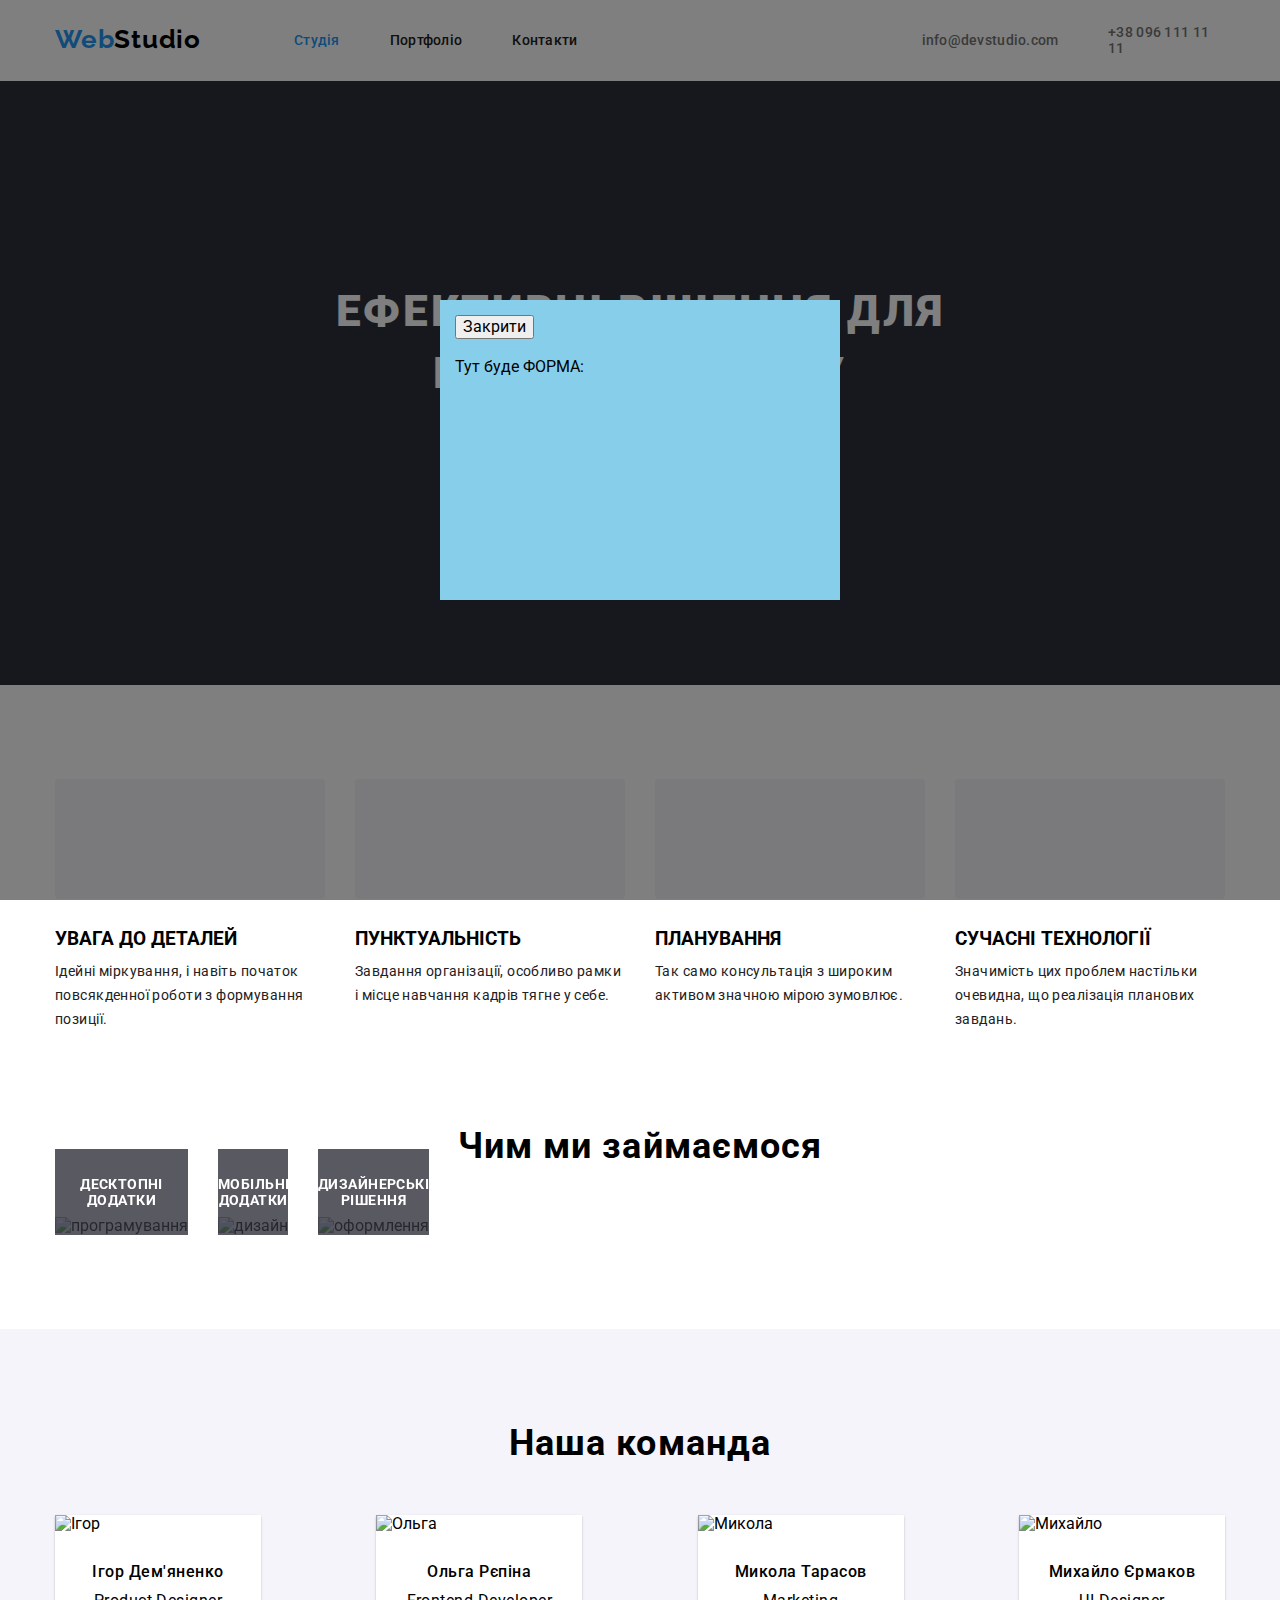
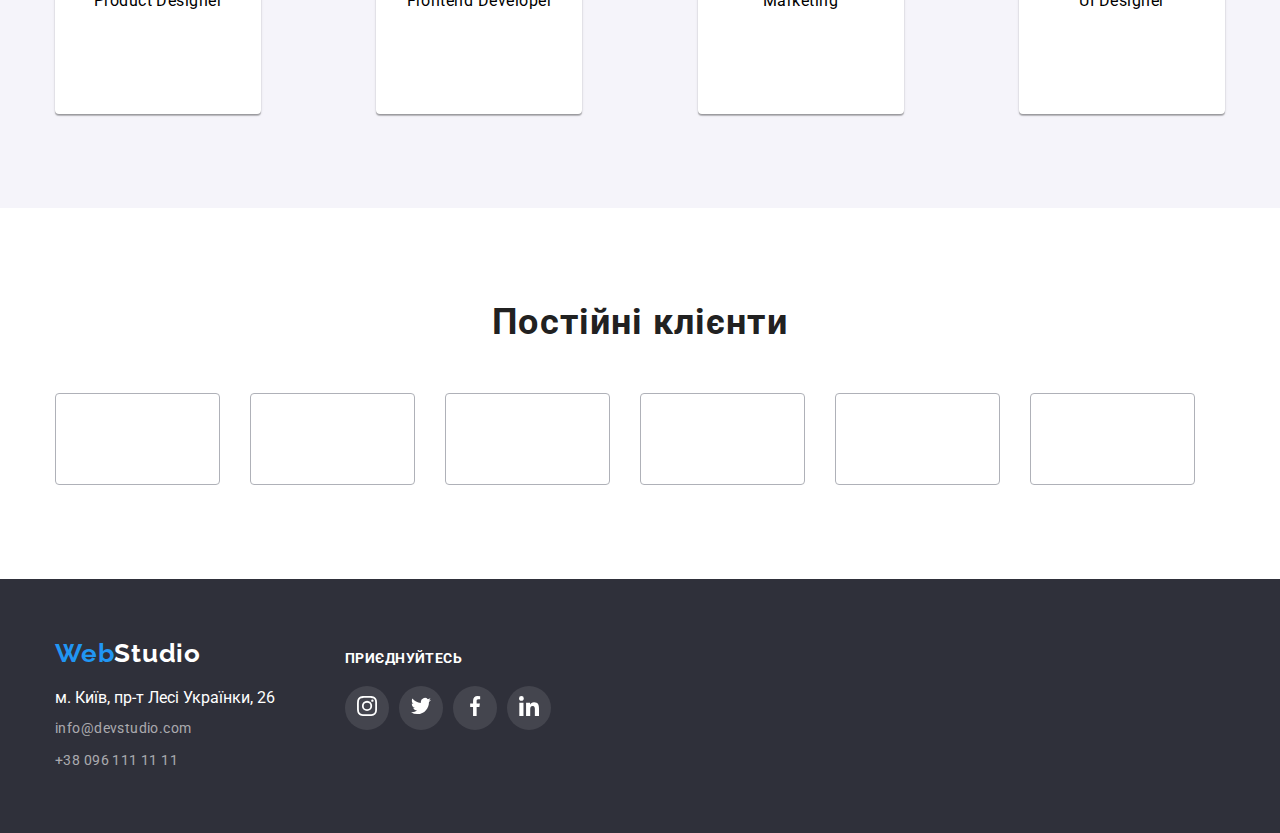
==== index.html @ 68bdde32 "back-drop" ====
<!DOCTYPE html>
<html lang="en">

<head>
    <meta charset="UTF-8">
    <meta name="viewport" content="width=device-width, initial-scale=1.0">
    <title>Webstudio</title>
    <link rel="preconnect" href="https://fonts.googleapis.com">
    <link rel="preconnect" href="https://fonts.gstatic.com" crossorigin>
    <link
        href="https://fonts.googleapis.com/css2?family=Raleway:wght@700&family=Roboto:wght@400;500;700;900&display=swap"
        rel="stylesheet">
    <link rel="stylesheet"
        href="https://cdnjs.cloudflare.com/ajax/libs/modern-normalize/1.0.0/modern-normalize.min.css" />
    <link rel="stylesheet" href="./css/reset.css">
    <link rel="stylesheet" href="./css/style.css">
</head>

<body>
    <header class="header">
        <div class="conteiner head">
            <nav class="header-nav">
                <a class="header-logo" href="/">Web<span class="header-logo-black">Studio</span></a>
                <ul class="header-mainlist-list">
                    <li class="header-mainlist-sites-item"><a class="header-link active-link"
                            href="./index.html">Студія</a>
                    </li>
                    <li class="header-mainlist-sites-item"><a class="header-link" href="./portfolio.html">Портфоліо</a>
                    </li>
                    <li class="header-mainlist-sites-item"><a class="header-link" href="#contacts">Контакти</a>
                    </li>
                </ul>
            </nav>
            <ul class="header-second-list">
                <li class="header-second-list-item">
                    <a class="contacts-links" href="mailto:info@devstudio.com">
                        <svg class="header-svg" width="16" height="12">
                            <use href="./images/symboldefs.svg#envelope"></use>
                        </svg>
                        info@devstudio.com</a>
                </li>
                <li class="header-second-list-item">
                    <a class="contacts-links" href="tel:+380961111111">
                        <svg class="header-svg" width="10" height="16">
                            <use href="./images/symboldefs.svg#smartphone"></use>
                        </svg>
                        +38 096 111 11 11
                    </a>
                </li>
            </ul>
        </div>
    </header>
    <main class="main">
        <section class="hero">
            <div class="conteiner heromain">
                <h1 class="hero-title">Ефективні рішення для вашого бізнесу</h1>
                <button class="hero-button" type="button" data-modal-open>Замовити послугу</button>
                <div class="backdrop is-hidden" data-modal>
                    <div class="modal">
                        <button class="btn" data-modal-close>Закрити</button>
                        <br />
                        <br />
                        <p class="modal-text">Тут буде ФОРМА:</p>
                    </div>
                </div>
            </div>
        </section>
        <section class="ourwork">
            <div class="conteiner owrwork">
                <ul class="ourwork-list">
                    <li class="ourwork-list-ourwurk-item">
                        <h3 class="ourwork-title">УВАГА ДО ДЕТАЛЕЙ</h3>
                        <p class="list-text">Ідейні міркування, і навіть початок повсякденної роботи з формування
                            позиції.
                        </p>
                    </li>
                    <li class="ourwork-list-ourwurk-item">
                        <h3 class="ourwork-title">ПУНКТУАЛЬНІСТЬ</h3>
                        <p class="list-text">Завдання організації, особливо рамки і місце навчання кадрів тягне у себе.
                        </p>
                    </li>
                    <li class="ourwork-list-ourwurk-item">
                        <h3 class="ourwork-title">ПЛАНУВАННЯ</h3>
                        <p class="list-text">Так само консультація з широким активом значною мірою зумовлює.</p>
                    </li>
                    <li class="ourwork-list-ourwurk-item">
                        <h3 class="ourwork-title">СУЧАСНІ ТЕХНОЛОГІЇ</h3>
                        <p class="list-text">Значимість цих проблем настільки очевидна, що реалізація планових завдань.
                        </p>
                    </li>
                </ul>
            </div>
        </section>
        <section class="images">
            <div class="conteiner image">
                <h3 class="images-ourjob">Чим ми займаємося</h3>
                <ul class="images-ourjob-list">
                    <li class="images-ourjob-list-item">
                        <img class="images-ourjob-list-item-img" src="./images/img.jpg" alt="програмування">
                        <p class="images-text">Десктопні додатки</p>
                    </li>
                    <li class="images-ourjob-list-item">
                        <img class="images-ourjob-list-item-img" src="./images/img-2.jpg" alt="дизайн">
                        <p class="images-text">Мобільні додатки</p>
                    </li>
                    <li class="images-ourjob-list-item">
                        <img class="images-ourjob-list-item-img" src="./images/img-3.jpg" alt="оформлення">
                        <p class="images-text">Дизайнерські рішення</p>
                    </li>
                </ul>
            </div>
        </section>
        <section class="workers">
            <div class="conteiner">
                <h2 class="workers-title">Наша команда</h2>
                <ul class="workers-list">
                    <li class="workers-title-item">
                        <img src="./images/img-44.jpg" alt="Ігор">
                        <p class="workers-text">Ігор Дем'яненко</p>
                        <h3 class="underworkers–title">Product Designer</h3>
                        <ul class="social-media-list">
                            <li class="social-media-list-item">
                                <a class="social-media-list-link" href="https://www.instagram.com/">
                                    <svg width="20" height="20">
                                        <use href="./images/symboldefs.svg#instagram"></use>
                                    </svg>
                                </a>
                            </li>
                            <li class="social-media-list-item">
                                <a class="social-media-list-link" href="https://twitter.com/?lang=uk">
                                    <svg class="svgs" width="20" height="20">
                                        <use href="./images/symboldefs.svg#facebook"></use>
                                    </svg>
                                </a>
                            </li>
                            <li class="social-media-list-item">
                                <a class="social-media-list-link" href="https://uk-ua.facebook.com/">
                                    <svg class="svgs" width="20" height="20">
                                        <use href="./images/symboldefs.svg#twitter"></use>
                                    </svg>
                                </a>
                            </li>
                            <li class="social-media-list-item">
                                <a class="social-media-list-link" href="https://ua.linkedin.com/">
                                    <svg class="svgs" width="20" height="20">
                                        <use href="./images/symboldefs.svg#linkedin"></use>
                                    </svg>
                                </a>
                            </li>
                        </ul>
                    </li>
                    <li class="workers-title-item">
                        <img src="./images/img-41.jpg" alt="Ольга">
                        <p class="workers-text">Ольга Рєпіна</p>
                        <h3 class="underworkers–title">Frontend Developer</h3>
                        <ul class="social-media-list">
                            <li class="social-media-list-item">
                                <a class="social-media-list-link" href="https://www.instagram.com/">
                                    <svg width="20" height="20">
                                        <use href="./images/symboldefs.svg#instagram"></use>
                                    </svg>
                                </a>
                            </li>
                            <li class="social-media-list-item">
                                <a class="social-media-list-link" href="https://twitter.com/?lang=uk">
                                    <svg class="svgs" width="20" height="20">
                                        <use href="./images/symboldefs.svg#facebook"></use>
                                    </svg>
                                </a>
                            </li>
                            <li class="social-media-list-item">
                                <a class="social-media-list-link" href="https://uk-ua.facebook.com/">
                                    <svg class="svgs" width="20" height="20">
                                        <use href="./images/symboldefs.svg#twitter"></use>
                                    </svg>
                                </a>
                            </li>
                            <li class="social-media-list-item">
                                <a class="social-media-list-link" href="https://ua.linkedin.com/">
                                    <svg class="svgs" width="20" height="20">
                                        <use href="./images/symboldefs.svg#linkedin"></use>
                                    </svg>
                                </a>
                            </li>
                        </ul>
                    </li>
                    <li class="workers-title-item">
                        <img src="./images/img-33.jpg" alt="Микола">
                        <p class="workers-text">Микола Тарасов</p>
                        <h3 class="underworkers–title">Marketing</h3>
                        <ul class="social-media-list">
                            <li class="social-media-list-item">
                                <a class="social-media-list-link" href="https://www.instagram.com/">
                                    <svg width="20" height="20">
                                        <use href="./images/symboldefs.svg#instagram"></use>
                                    </svg>
                                </a>
                            </li>
                            <li class="social-media-list-item">
                                <a class="social-media-list-link" href="https://twitter.com/?lang=uk">
                                    <svg class="svgs" width="20" height="20">
                                        <use href="./images/symboldefs.svg#facebook"></use>
                                    </svg>
                                </a>
                            </li>
                            <li class="social-media-list-item">
                                <a class="social-media-list-link" href="https://uk-ua.facebook.com/">
                                    <svg class="svgs" width="20" height="20">
                                        <use href="./images/symboldefs.svg#twitter"></use>
                                    </svg>
                                </a>
                            </li>
                            <li class="social-media-list-item">
                                <a class="social-media-list-link" href="https://ua.linkedin.com/">
                                    <svg class="svgs" width="20" height="20">
                                        <use href="./images/symboldefs.svg#linkedin"></use>
                                    </svg>
                                </a>
                            </li>
                        </ul>
                    </li>
                    <li class="workers-title-item">
                        <img src="./images/img-22.jpg" alt="Михайло">
                        <p class="workers-text">Михайло Єрмаков</p>
                        <h3 class="underworkers–title">UI Designer</h3>
                        <ul class="social-media-list">
                            <li class="social-media-list-item">
                                <a class="social-media-list-link" href="https://www.instagram.com/">
                                    <svg width="20" height="20">
                                        <use href="./images/symboldefs.svg#instagram"></use>
                                    </svg>
                                </a>
                            </li>
                            <li class="social-media-list-item">
                                <a class="social-media-list-link" href="https://twitter.com/?lang=uk">
                                    <svg class="svgs" width="20" height="20">
                                        <use href="./images/symboldefs.svg#facebook"></use>
                                    </svg>
                                </a>
                            </li>
                            <li class="social-media-list-item">
                                <a class="social-media-list-link" href="https://uk-ua.facebook.com/">
                                    <svg class="svgs" width="20" height="20">
                                        <use href="./images/symboldefs.svg#twitter"></use>
                                    </svg>
                                </a>
                            </li>
                            <li class="social-media-list-item">
                                <a class="social-media-list-link" href="https://ua.linkedin.com/">
                                    <svg class="svgs" width="20" height="20">
                                        <use href="./images/symboldefs.svg#linkedin"></use>
                                    </svg>
                                </a>
                            </li>
                        </ul>
                    </li>
                </ul>
            </div>
        </section>
        <section class="clients">
            <div class="conteiner">
                <h2 class="permanent-clients">Постійні клієнти</h2>
                <ul class="clients-list">
                    <li class="clients-list-item">
                        <svg class="svg" width="41" height="47">
                            <use href="./images/symboldefs.svg#union"></use>
                        </svg>
                    </li>
                    <li class="clients-list-item">
                        <svg class="svg" width="40" height="52">
                            <use href="./images/symboldefs.svg#company"></use>
                        </svg>
                    </li>
                    <li class="clients-list-item">
                        <svg class="svg" width="45" height="42">
                            <use href="./images/symboldefs.svg#object"></use>
                        </svg>
                    </li>
                    <li class="clients-list-item">
                        <svg class="svg" width="85" height="42">
                            <use href="./images/symboldefs.svg#foster"></use>
                        </svg>
                    </li>
                    <li class="clients-list-item">
                        <svg class="svg" width="63" height="47">
                            <use href="./images/symboldefs.svg#brand"></use>
                        </svg>
                    </li>
                    <li class="clients-list-item">
                        <svg class="svg" width="94" height="45">
                            <use href="./images/symboldefs.svg#tagline"></use>
                        </svg>
                    </li>
                </ul>
            </div>
        </section>
    </main>
    <footer class="footer">
        <div class="conteiner foot">
            <a class="header-logo" href="/">Web<span class="footer-logo-white">Studio</span></a>
            <address class="address" id="contacts">
                <ul class="footer-list">
                    <li class="footer-list-item address">
                        <p class="location">м. Київ, пр-т Лесі Українки, 26</p>
                    </li>
                    <li class="footer-list-item">
                        <a class="footer-link" href="/">info@devstudio.com</a>
                    </li>
                    <li class="footer-list-item">
                        <a class="footer-phone-number" href="/">+38 096 111 11 11</a>
                    </li>
                </ul>
                <ul class="links">
                    <li class="links-item">
                        <h3 class="join-title">приєднуйтесь</h3>
                    </li>
                    <li class="links-item">
                        <ul class="social-links">
                            <li class="social-links-item"><a class="social-links-link"
                                    href="https://www.instagram.com/">
                                    <svg xmlns="http://www.w3.org/2000/svg" width="20" height="20" fill="none">
                                        <g fill="#fff" clip-path="url(#a)">
                                            <path
                                                d="M19.98 5.88c-.046-1.063-.218-1.793-.464-2.426a4.88 4.88 0 0 0-1.157-1.774 4.922 4.922 0 0 0-1.77-1.153C15.952.281 15.226.11 14.163.063 13.093.012 12.753 0 10.037 0 7.322 0 6.982.012 5.915.059 4.853.105 4.122.277 3.49.523A4.88 4.88 0 0 0 1.715 1.68 4.924 4.924 0 0 0 .563 3.45C.316 4.087.145 4.813.098 5.876c-.051 1.07-.063 1.41-.063 4.126 0 2.715.012 3.055.059 4.122.047 1.063.219 1.793.465 2.426a4.932 4.932 0 0 0 1.156 1.774c.5.508 1.106.902 1.77 1.152.637.247 1.364.419 2.426.465 1.067.047 1.407.059 4.122.059 2.716 0 3.056-.012 4.122-.059 1.063-.046 1.793-.218 2.426-.464a5.116 5.116 0 0 0 2.927-2.927c.246-.637.418-1.364.465-2.426.047-1.067.058-1.407.058-4.122s-.004-3.055-.05-4.122Zm-1.8 8.166c-.044.977-.208 1.504-.344 1.856a3.318 3.318 0 0 1-1.9 1.898c-.35.137-.882.301-1.855.344-1.055.047-1.371.059-4.04.059-2.668 0-2.989-.012-4.04-.059-.977-.043-1.504-.207-1.856-.344a3.077 3.077 0 0 1-1.148-.746 3.11 3.11 0 0 1-.747-1.148c-.136-.352-.3-.883-.343-1.856-.047-1.055-.059-1.372-.059-4.04 0-2.669.012-2.99.059-4.04.043-.977.207-1.504.343-1.856A3.04 3.04 0 0 1 3 2.965a3.105 3.105 0 0 1 1.15-.746c.35-.137.882-.3 1.855-.344 1.055-.046 1.372-.058 4.04-.058 2.672 0 2.989.012 4.04.058.977.043 1.504.207 1.856.344.433.16.828.414 1.148.746.332.325.586.715.747 1.15.136.35.3.882.343 1.855.047 1.055.059 1.371.059 4.04 0 2.668-.012 2.98-.059 4.036Z" />
                                            <path
                                                d="M10.037 4.864A5.139 5.139 0 0 0 4.9 10.002a5.139 5.139 0 0 0 10.276 0 5.139 5.139 0 0 0-5.138-5.138Zm0 8.47a3.333 3.333 0 1 1 .001-6.666 3.333 3.333 0 0 1 0 6.667ZM16.578 4.661a1.2 1.2 0 1 1-2.4 0 1.2 1.2 0 0 1 2.4 0Z" />
                                        </g>
                                        <defs>
                                            <clipPath id="a">
                                                <path fill="#fff" d="M0 0h20v20H0z" />
                                            </clipPath>
                                        </defs>
                                    </svg>
                                </a>
                            </li>
                            <li class="social-links-item">
                                <a class="social-links-link" href="https://twitter.com/?lang=uk">
                                    <svg xmlns="http://www.w3.org/2000/svg" width="20" height="20" fill="none">
                                        <g clip-path="url(#a)">
                                            <path fill="#fff"
                                                d="M20 3.799a8.549 8.549 0 0 1-2.363.647 4.077 4.077 0 0 0 1.804-2.266 8.192 8.192 0 0 1-2.6.992A4.099 4.099 0 0 0 9.75 5.976c0 .325.027.638.095.935-3.409-.166-6.425-1.8-8.451-4.288A4.128 4.128 0 0 0 .83 4.694c0 1.42.732 2.679 1.821 3.407A4.05 4.05 0 0 1 .8 7.597v.045a4.119 4.119 0 0 0 3.285 4.03 4.09 4.09 0 0 1-1.075.134c-.262 0-.527-.015-.776-.07.531 1.624 2.038 2.818 3.831 2.856a8.238 8.238 0 0 1-5.084 1.75A7.67 7.67 0 0 1 0 16.284a11.543 11.543 0 0 0 6.29 1.84c7.545 0 11.67-6.25 11.67-11.668 0-.18-.006-.356-.015-.53A8.179 8.179 0 0 0 20 3.8Z" />
                                        </g>
                                        <defs>
                                            <clipPath id="a">
                                                <path fill="#fff" d="M0 0h20v20H0z" />
                                            </clipPath>
                                        </defs>
                                    </svg>
                                </a>
                            </li>
                            <li class="social-links-item">
                                <a class="social-links-link" href="https://uk-ua.facebook.com/">
                                    <svg xmlns="http://www.w3.org/2000/svg" width="20" height="20" fill="none">
                                        <g clip-path="url(#a)">
                                            <path fill="#fff"
                                                d="M13.33 3.32h1.827V.14a23.576 23.576 0 0 0-2.66-.14C9.864 0 8.06 1.656 8.06 4.7v2.8H5.156v3.555H8.06V20h3.562v-8.944h2.787l.443-3.555h-3.231V5.05c0-1.027.277-1.73 1.709-1.73Z" />
                                        </g>
                                        <defs>
                                            <clipPath id="a">
                                                <path fill="#fff" d="M0 0h20v20H0z" />
                                            </clipPath>
                                        </defs>
                                    </svg>
                                </a>
                            </li>
                            <li class="social-links-item">
                                <a class="social-links-link" href="https://ua.linkedin.com/">
                                    <svg xmlns="http://www.w3.org/2000/svg" width="20" height="20" fill="none">
                                        <g fill="#fff" clip-path="url(#a)">
                                            <path
                                                d="M19.995 20H20v-7.336c0-3.588-.773-6.352-4.967-6.352-2.017 0-3.37 1.106-3.923 2.156h-.058V6.647H7.074v13.352h4.142v-6.611c0-1.741.33-3.425 2.486-3.425 2.124 0 2.155 1.987 2.155 3.536V20h4.138ZM.33 6.647h4.147V20H.33V6.647ZM2.402 0A2.402 2.402 0 0 0 0 2.402c0 1.325 1.076 2.424 2.402 2.424 1.325 0 2.401-1.098 2.401-2.424A2.403 2.403 0 0 0 2.402 0Z" />
                                        </g>
                                        <defs>
                                            <clipPath id="a">
                                                <path fill="#fff" d="M0 0h20v20H0z" />
                                            </clipPath>
                                        </defs>
                                    </svg>
                                </a>
                            </li>
                        </ul>
                    </li>
                </ul>
            </address>
        </div>
    </footer>
    <script src="./js/modal.js"></script>
</body>

</html>
---- css/style.css ----
:root {
    --section-color: #2F303A;
    --workers-color: #757575;
    --button-color: #2196F3;
    --text-color: #212121;
    --background-color: #f5f4fa;
    --color-background-overlay-img: rgba(47, 48, 58, 0.4);
}

body {
    font-family: "Roboto";
    box-sizing: border-box;
}

.conteiner {
    width: 1200px;
    padding: 0 15px;
    margin: 0 auto;

}

/*? header */
.header {
    background: #fff;
    padding-top: 24px;
    padding-bottom: 25px;
}

.head {
    display: flex;
    align-items: center;
}

.header-logo-black {
    font-family: "Raleway";
    font-weight: 700;
    font-size: 26px;
    letter-spacing: 0.03em;
}

.header-mainlist-list {
    display: flex;
    align-items: center;
}

.header-mainlist-sites-item {
    margin-right: 50px;
}

.header-mainlist-sites-item:last-child {
    margin-right: 0px;
}

.header-nav {
    margin-right: 318px;
    display: flex;
}

.header-second-list {
    display: flex;
    /* flex-direction: row;  */
    /* justify-content: flex-end; */
    gap: 30px;
}

.header-second-list-item {
    display: flex;
    justify-content: center;
    align-items: center;
}

.header-svg {
    fill: inherit;
    margin-right: 10px;
}

.header-second-list-item:last-child {
    margin-right: 0px;
}

.contacts-links {
    /* font-family: "Roboto"; */
    font-weight: 500;
    font-size: 14px;
    letter-spacing: 0.02em;
    color: var(--workers-color);
    display: flex;
    align-items: center;
    fill: #AFB1B8;
}

.contacts-links:hover {
    color: var(--button-color);
    fill: var(--button-color);
}

.header-link {
    /* font-family: "Roboto"; */
    font-weight: 500;
    font-size: 14px;
    letter-spacing: 0.02em;
    /* margin-left: 25px;
    margin-right: 25px; */
    color: var(--text-color);
}

.header-link:hover {
    color: var(--button-color);
}

.header-logo {
    color: var(--button-color);
    font-family: "Raleway";
    font-weight: 700;
    font-size: 26px;
    letter-spacing: 0.03em;
    /* display: inline-block; */
    margin-right: 93px;
}

.header-logo-black {
    color: #000;
}

.active-link {
    color: var(--button-color)
}

/*? main */



.hero {
    padding-top: 200px;
    padding-bottom: 200px;
    background-repeat: no-repeat;
    background-position: center;
    background-image:
        linear-gradient(var(--color-background-overlay-img),
            var(--color-background-overlay-img)),
        url(../images/img1.jpg);
    background-size: cover;
    background-color: var(--section-color);
}

.heromain {
    display: flex;
    flex-direction: column;
    /* justify-content: center; */
    align-items: center;
}

.hero-title {
    /* font-family: "Roboto"; */
    font-weight: 900;
    font-size: 44px;
    line-height: 1.4;
    letter-spacing: 0.06em;
    text-transform: uppercase;
    text-align: center;
    color: #fff;
    width: 696px;
    /* linear-gradient(to right, rgba(47, 48, 58, 0.4)) */
}

.hero-button {
    font-family: "Roboto";
    background-color: var(--button-color);
    font-size: 16px;
    line-height: 1.9;
    letter-spacing: 0.06em;
    text-align: center;
    color: #fff;
    font-weight: 700;
    display: block;
    margin: 0 auto;
    margin-top: 30px;
    border-radius: 4px;
    box-shadow: 0 4px 4px 0 rgba(0, 0, 0, 0.15);
    border: none;
    padding: 10px 32px;
    cursor: pointer;
}

.hero-button:active {
    background: var(--button-color);
    color: #fff;
}

.backdrop {
    position: fixed;
    top: 0;
    left: 0;
    width: 100%;
    height: 100%;
    background-color: rgba(0, 0, 0, 0.5);
    opacity: 1;
}

.backdrop .is-hidden {
    opacity: 0;
    pointer-events: none;
}

.no-scroll {
    overflow: hidden;
}

.modal {
    position: absolute;
    top: 50%;
    left: 50%;
    min-width: 400px;
    min-height: 300px;
    padding: 15px;
    background-color: skyblue;
    transform: translate(-50%, -50%);
}

.ourwork-list {
    display: flex;
    justify-content: flex-start;
}

.ourwork–title {
    /* font-family: "Roboto"; */
    font-weight: 700;
    font-size: 14px;
    letter-spacing: 0.03em;
    text-transform: uppercase;
    /* display: block; */
    margin-bottom: 10px;
}

.ourwork-list-ourwurk-item {
    /* display: flex;
     justify-content: flex-start; */
    margin-right: 30px;
}

.ourwork-list-ourwurk-item::before {
    margin-bottom: 30px;
    content: "";
    display: block;
    height: 120px;
    width: 270px;
    border-radius: 4px;
    background-repeat: no-repeat;
    background-position: center;
    background-color: var(--background-color);
}

.ourwork-list-ourwurk-item:nth-child(1)::before {
    background-image: url(../svg/antena.svg);
    content: '';
}

.ourwork-list-ourwurk-item:nth-child(2)::before {
    background-image: url(../svg/clock.svg);
    content: '';
}

.ourwork-list-ourwurk-item:nth-child(3)::before {
    background-image: url(../svg/diagram.svg);
    content: '';
}

.ourwork-list-ourwurk-item:nth-child(4)::before {
    background-image: url(../svg/astronaut.svg);
    content: '';
}

.ourwork-list-ourwurk-item:last-of-type {
    margin: 0px;
}

.ourwork {
    padding-top: 94px;
}

.list-text {
    /* font-family: "Roboto"; */
    font-weight: 400;
    color: var(--text-color);
    font-size: 14px;
    line-height: 1.7;
    letter-spacing: 0.03em;
    margin-top: 10px;
}

.images {
    padding-top: 94px;
    padding-bottom: 94px;
}

.image {
    display: flex;
    flex-direction: column;
}

.images-ourjob-list-item {
    margin-right: 30px;
    position: relative;
}

.images-text {
    width: 100%;
    position: absolute;
    bottom: 0px;
    padding-top: 27px;
    padding-bottom: 27px;
    font-family: var(--font-family);
    font-weight: 700;
    font-size: 14px;
    letter-spacing: 0.03em;
    text-transform: uppercase;
    text-align: center;
    color: #fff;
    background: rgba(47, 48, 58, 0.8);
}

.images-ourjob-list-item:last-of-type {
    margin-right: 0px;
}

.images-ourjob-list {
    display: flex;
    justify-content: flex-start;
}

.images-ourjob {
    font-family: "Roboto";
    font-weight: 700;
    font-size: 36px;
    letter-spacing: 0.03em;
    text-align: center;
    margin-bottom: 50px;
}

.workers-list {
    display: flex;
    justify-content: space-between;
    /* flex-wrap: wrap; */
}

.workers-list-item {
    width: 428px;
}

.workers-title {
    /* font-family: "Roboto"; */
    font-weight: 700;
    font-size: 36px;
    letter-spacing: 0.03em;
    text-align: center;
    margin-bottom: 50px;
}

.workers {
    background: #f5f4fa;
    padding-top: 94px;
    padding-bottom: 94px;
}

.workers-title-item {
    background-color: #fff;
    border-radius: 0 0 4px 4px;
    box-shadow: 0 2px 1px 0 rgba(0, 0, 0, 0.2), 0 1px 1px 0 rgba(0, 0, 0, 0.14), 0 1px 3px 0 rgba(0, 0, 0, 0.12);
    padding-bottom: 30px;
}

.workers-text {
    font-family: "Roboto";
    font-weight: 500;
    font-size: 16px;
    letter-spacing: 0.03em;
    text-align: center;
    margin-top: 30px;
}

.underworkers–title {
    /* font-family: "Roboto"; */
    font-weight: 400;
    font-size: 16px;
    letter-spacing: 0.03em;
    text-align: center;
    margin-top: 10px;
    margin-bottom: 30px;
}

.underworkers-title {
    color: var(--workers-color);
}

.social-media-list {
    display: flex;
    justify-content: center;
    align-items: center;
    /* margin: 0 auto; */
    gap: 10px;
}

.social-media-list-item {
    width: 44px;
    height: 44px;
    display: flex;
    justify-content: center;
    align-items: center;
    border-radius: 50%;
    fill: #AFB1B8;
    cursor: pointer;
}

.social-media-list-item:hover {
    fill: #fff;
    background-color: var(--button-color);
}

.social-media-list-link {
    fill: inherit;
    display: flex;
    justify-content: center;
    align-items: center;
}

.clients {
    padding-top: 94px;
    padding-bottom: 94px;
}

.permanent-clients {
    font-family: var(--font-family);
    font-weight: 700;
    font-size: 36px;
    letter-spacing: 0.03em;
    text-align: center;
    color: #212121;
    margin-bottom: 50px;
}

.clients-list {
    display: flex;
    justify-content: center;
    align-items: center;
}

.clients-list-item {
    margin-right: 30px;
    border: 1px solid #AFB1B8;
    border-radius: 4px;
    width: 170px;
    height: 92px;
    display: flex;
    justify-content: center;
    align-items: center;
    fill: #AFB1B8;

}

.clients-list-item:hover {
    border: 1px solid #2196f3;
    border-radius: 4px;
    width: 170px;
    height: 92px;
    cursor: pointer;
    fill: #2196F3;
}

/*? portfolio-main */
.portfolios-sites-item {
    margin-right: 8px;
}

.portfolios-button {
    font-family: var(--font-family);
    font-weight: 500;
    font-size: 16px;
    line-height: 162%;
    letter-spacing: 0.03em;
    text-align: center;
    background: #f5f4fa;
    padding-top: 6px;
    padding-bottom: 6px;
    padding-left: 22px;
    padding-right: 22px;
    border-radius: 4px;
    border: none;
    cursor: pointer;
}

.activ-link {
    color: #fff;
    box-shadow: 0 2px 2px 0 rgba(0, 0, 0, 0.12), 0 1px 2px 0 rgba(0, 0, 0, 0.08), 0 3px 1px 0 rgba(0, 0, 0, 0.1);
    background: #2196f3;
}

.all {
    margin-top: 94px;
    margin-bottom: 94px;
}

.portfolios-sites-item:last-child {
    margin-right: 0px;
}

.portfolios {
    display: flex;
    justify-content: center;
    margin-bottom: 34px;
}

.item-nameofsite-title {
    /* font-family: "Roboto";  */
    font-weight: 700;
    font-size: 18px;
    line-height: 2.0;
    letter-spacing: 0.06em;
    color: var(--text-color);
    margin-top: 20px;
    margin-left: 24px;
}

.item-nameofsite-portfoli {
    /* font-family: "Roboto";  */
    font-weight: 400;
    font-size: 16px;
    line-height: 1.9;
    letter-spacing: 0.03em;
    color: var(--workers-color);
    margin-top: 4px;
    margin-left: 24px;
}

.works-list {
    display: flex;
    flex-wrap: wrap;
    gap: 30px;
}

.works-list-item {
    /* border: 1px solid #eee; */
    background: #fff;
    flex-basis: calc((100% - 60px) / 3);
    background: #fff;
    padding-bottom: 20px;
}

.works-list-item:hover {
    box-shadow: 1px 4px 6px 0 rgba(0, 0, 0, 0.16), 0 4px 4px 0 rgba(0, 0, 0, 0.06), 0 1px 1px 0 rgba(0, 0, 0, 0.12);
}

.footer-logo-white {
    color: #fff;
}

.footer {
    background-color: var(--section-color);
}

.location {
    color: #ffff;
}

.footer {
    padding-top: 60px;
    padding-bottom: 60px;
}

.footer-list {
    margin-right: 70px;
}

.footer-link {
    /* font-family: "Roboto"; */
    font-weight: 400;
    font-size: 14px;
    line-height: 1.7;
    letter-spacing: 0.03em;
    color: rgba(255, 255, 255, 0.6);
}

.footer-phone-number {
    /* font-family: "Roboto"; */
    font-weight: 400;
    font-size: 14px;
    line-height: 1.7;
    letter-spacing: 0.03em;
    color: rgba(255, 255, 255, 0.6);
}

.foot {
    display: flex;
    flex-direction: column;
    justify-content: center;

}

.footer-list-item {
    margin-top: 9px;
}

.footer-list-item:first-child {
    margin-top: 0px;
}

.join-title {
    font-family: var(--font-family);
    font-weight: 700;
    font-size: 14px;
    letter-spacing: 0.03em;
    text-transform: uppercase;
    color: #fff;
    margin-bottom: 20px;
    margin-top: -39px;
}

.social-links {
    display: flex;
    justify-content: space-between;
}

.social-links-item {
    width: 44px;
    height: 44px;
    display: flex;
    justify-content: center;
    align-items: center;
    margin-right: 10px;
    background-color: rgba(255, 255, 255, 0.1);
    border-radius: 50%;
}

.social-links-item:hover {
    background-color: #2196f3;
    fill: #fff;
    border-radius: 50%;
}

.address {
    margin-top: 20px;
    display: flex;
    font-style: normal;
}
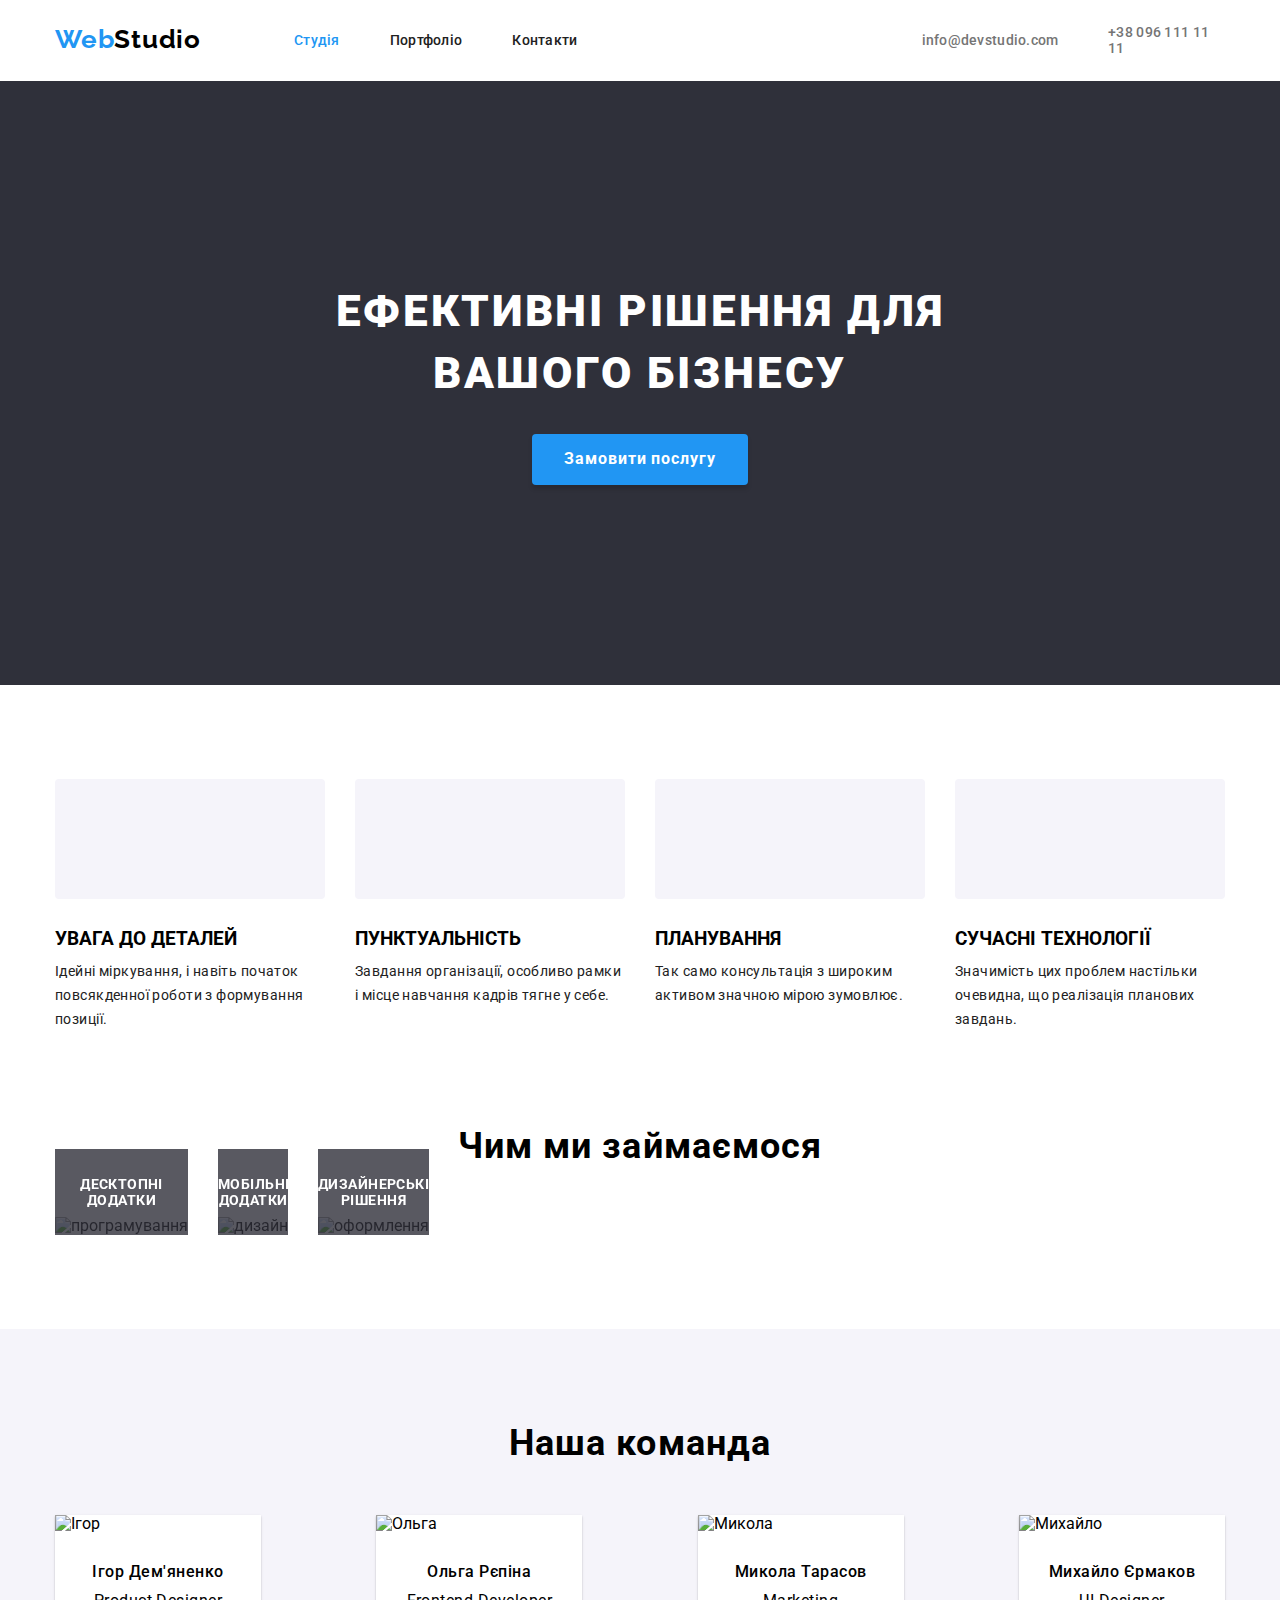
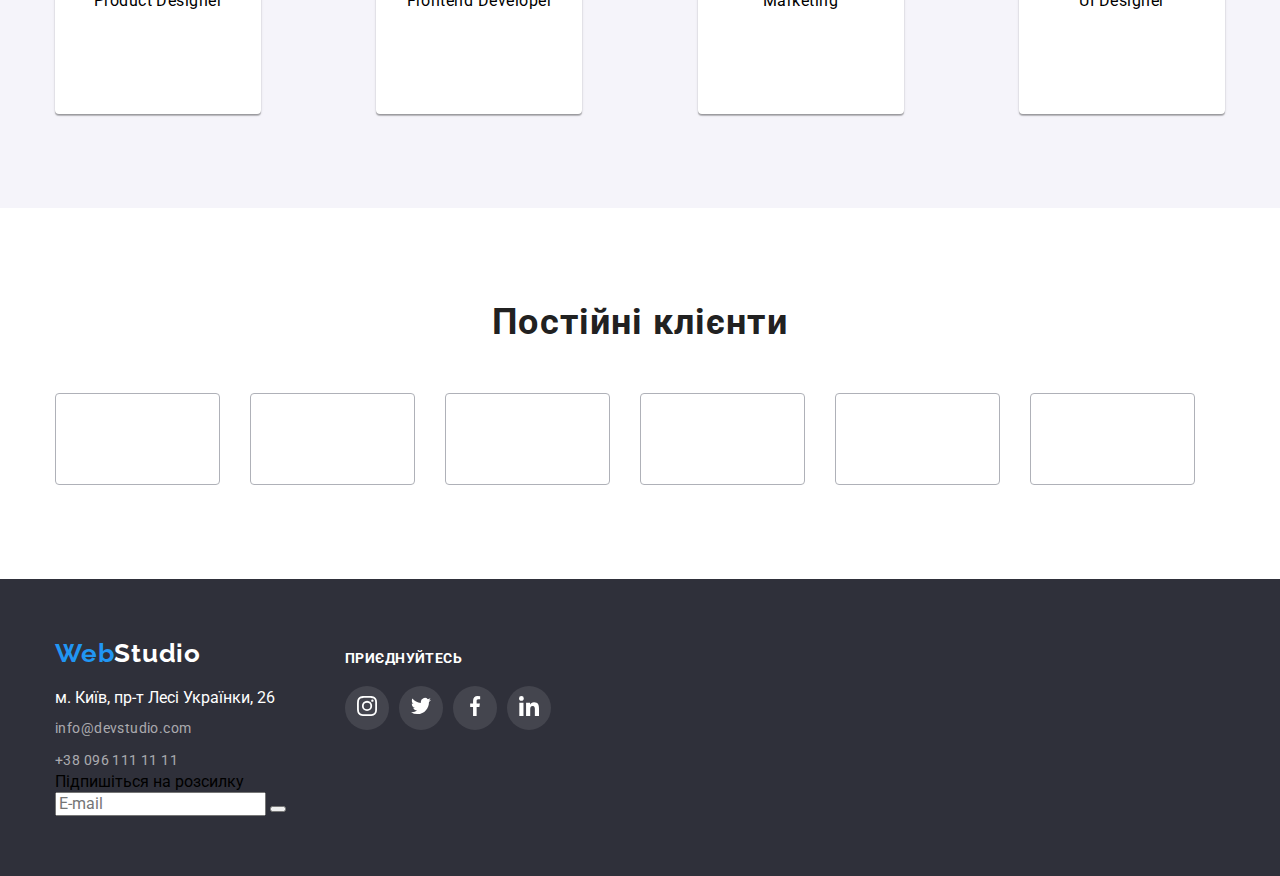
==== commit 6c46ee75: "hw-27" ====
--- a/index.html
+++ b/index.html
@@ -57,10 +57,29 @@
                 <button class="hero-button" type="button" data-modal-open>Замовити послугу</button>
                 <div class="backdrop is-hidden" data-modal>
                     <div class="modal">
-                        <button class="btn" data-modal-close>Закрити</button>
-                        <br />
-                        <br />
-                        <p class="modal-text">Тут буде ФОРМА:</p>
+                        <button class="btn" data-modal-close>
+                            <svg class="close-button" width="30" height="30">
+                                <use href="./images/symbol-defs.svg#close-black"></use>
+                            </svg>
+                        </button>
+                        <p class="modal-text">Залиште свої дані, ми вам передзвонимо</p>
+                        <form>
+                            <label class="modal-label" for="username">Ім'я</label>
+                            <input class="modal-input" type="text" id="username" required>
+                            <label class="modal-label" for="userphone">Телефон</label>
+                            <input class="modal-input" type="text" id="userphone" required>
+                            <label class="modal-label" for="usermail">Пошта</label>
+                            <input class="modal-input" type="text" id="usermail" required>
+                            <label class="modal-label" for="coments">Коментар</label>
+                            <input class="modal-coments" type="text" id="coments" placeholder="Введіть текст" required>
+                            <input class="modal-checkbox" type="checkbox" id="checkbox">
+                            <label class="checkbox-label" for="checkbox">Погоджуюся з розсилкою та приймаю
+                                <a href="/">
+                                    <span class="modal-span">Умови договору</span>
+                                </a>
+                            </label>
+                            <button class="modal-send-button">Відправити</button>
+                        </form>
                     </div>
                 </div>
             </div>
@@ -382,6 +401,16 @@
                     </li>
                 </ul>
             </address>
+            <div class="">
+                <p class="">
+                    Підпишіться на розсилку
+                </p>
+                <form class="">
+                    <input class="" type="text" id="rozsilka" placeholder="E-mail">
+                    <label class="" for="rozsilka"></label>
+                    <button class=""></button>
+                </form>
+            </div>
         </div>
     </footer>
     <script src="./js/modal.js"></script>
--- a/css/style.css
+++ b/css/style.css
@@ -197,7 +197,7 @@
     opacity: 1;
 }
 
-.backdrop .is-hidden {
+.is-hidden {
     opacity: 0;
     pointer-events: none;
 }
@@ -210,11 +210,70 @@
     position: absolute;
     top: 50%;
     left: 50%;
-    min-width: 400px;
-    min-height: 300px;
+    min-width: 582px;
+    min-height: 581px;
+    border-radius: 4px;
     padding: 15px;
-    background-color: skyblue;
+    background-color: #fff;
     transform: translate(-50%, -50%);
+}
+
+.modal .btn {
+    position: absolute;
+    top: 10px;
+    right: 10px;
+}
+
+.modal-label {
+    font-family: var(--font-family);
+    font-weight: 400;
+    font-size: 12px;
+    letter-spacing: 0.01em;
+    color: #757575;
+}
+
+.modal-input {
+    border: 1px solid rgba(33, 33, 33, 0.2);
+    border-radius: 4px;
+    width: 448px;
+    height: 40px;
+}
+
+.modal-send-button {
+    border-radius: 4px;
+    width: 200px;
+    height: 50px;
+    box-shadow: 0 4px 4px 0 rgba(0, 0, 0, 0.15);
+    background: #2196f3;
+    border: none;
+    font-family: var(--font-family);
+    font-weight: 700;
+    font-size: 16px;
+    line-height: 187%;
+    letter-spacing: 0.06em;
+    text-align: center;
+    color: #fff;
+}
+
+.modal-text {
+    font-family: var(--font-family);
+    font-weight: 700;
+    font-size: 20px;
+    letter-spacing: 0.03em;
+    text-align: center;
+    color: var(--text-color);
+}
+
+.close-button {
+    border-radius: 50%;
+    border: none;
+    display: flex;
+    justify-content: center;
+    align-items: center;
+}
+
+.modal-span {
+    text-decoration: underline;
 }
 
 .ourwork-list {
@@ -628,6 +687,7 @@
     margin-right: 10px;
     background-color: rgba(255, 255, 255, 0.1);
     border-radius: 50%;
+    cursor: pointer;
 }
 
 .social-links-item:hover {
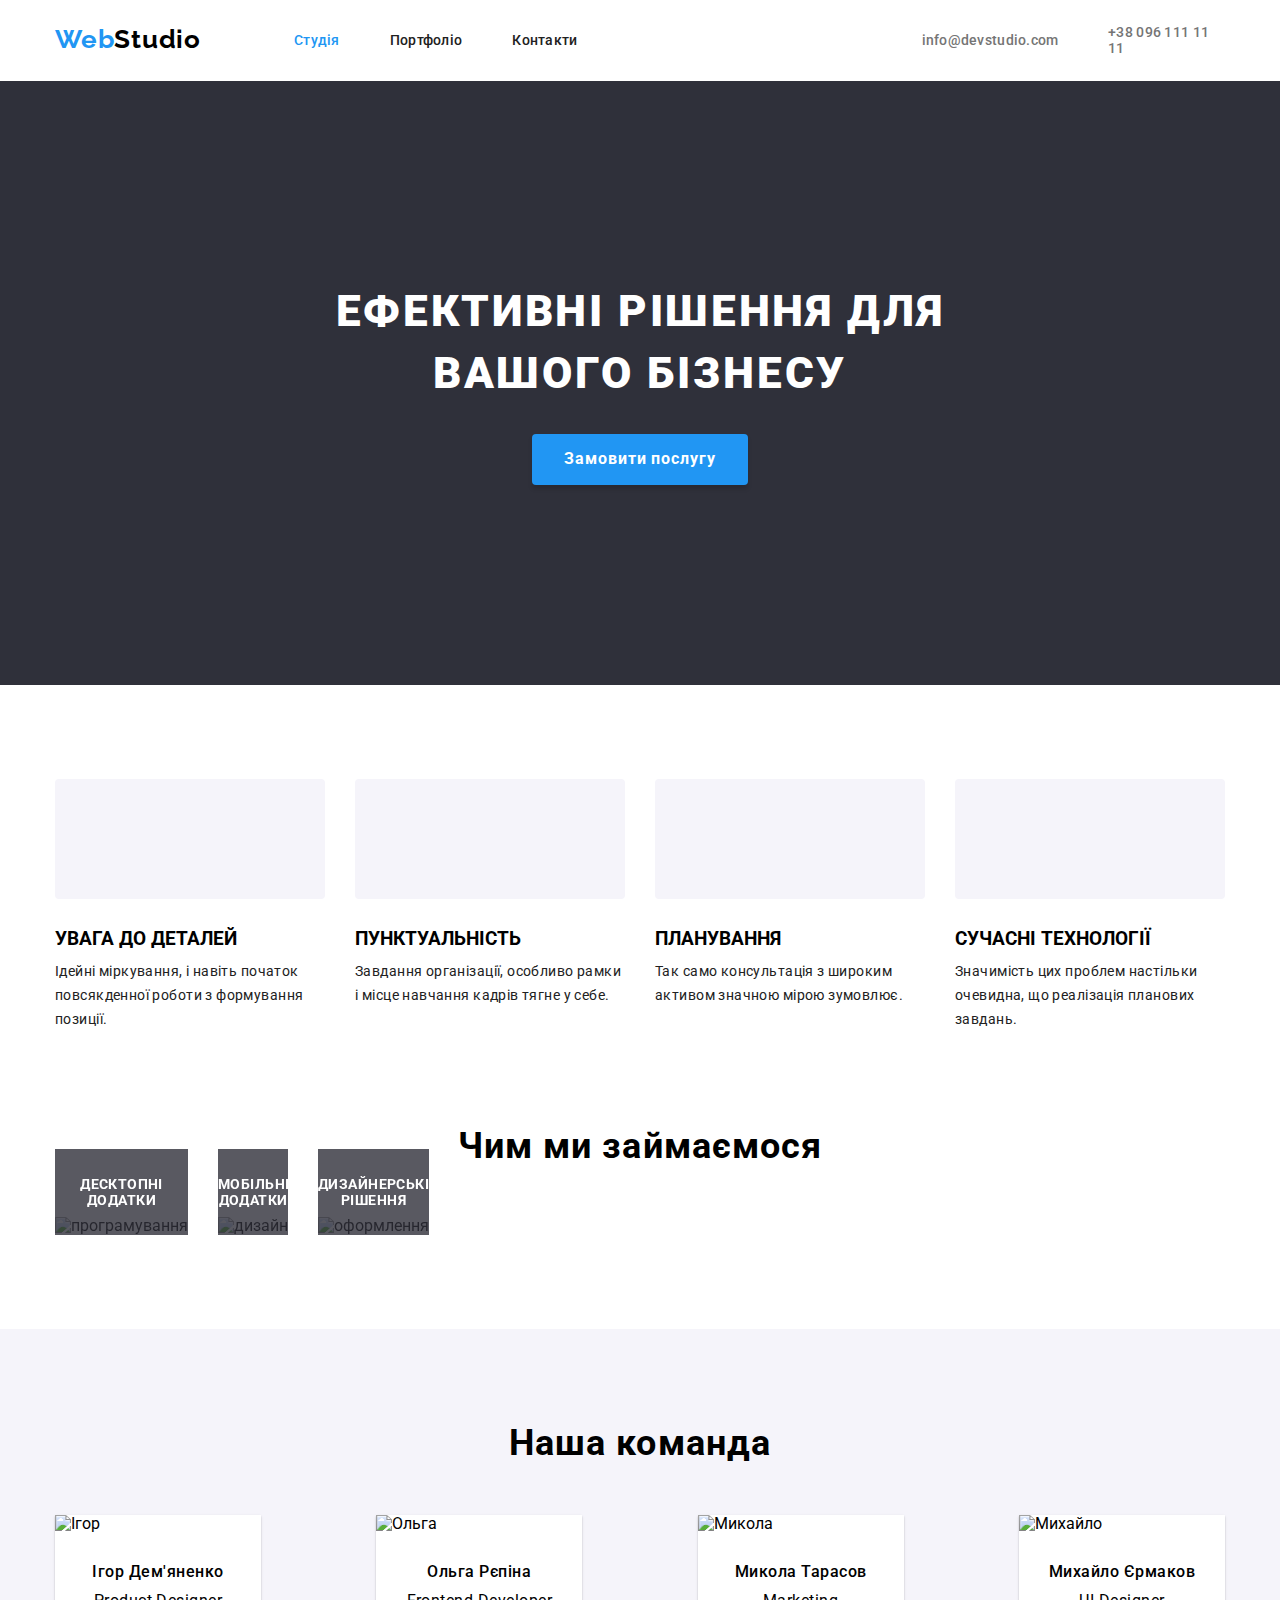
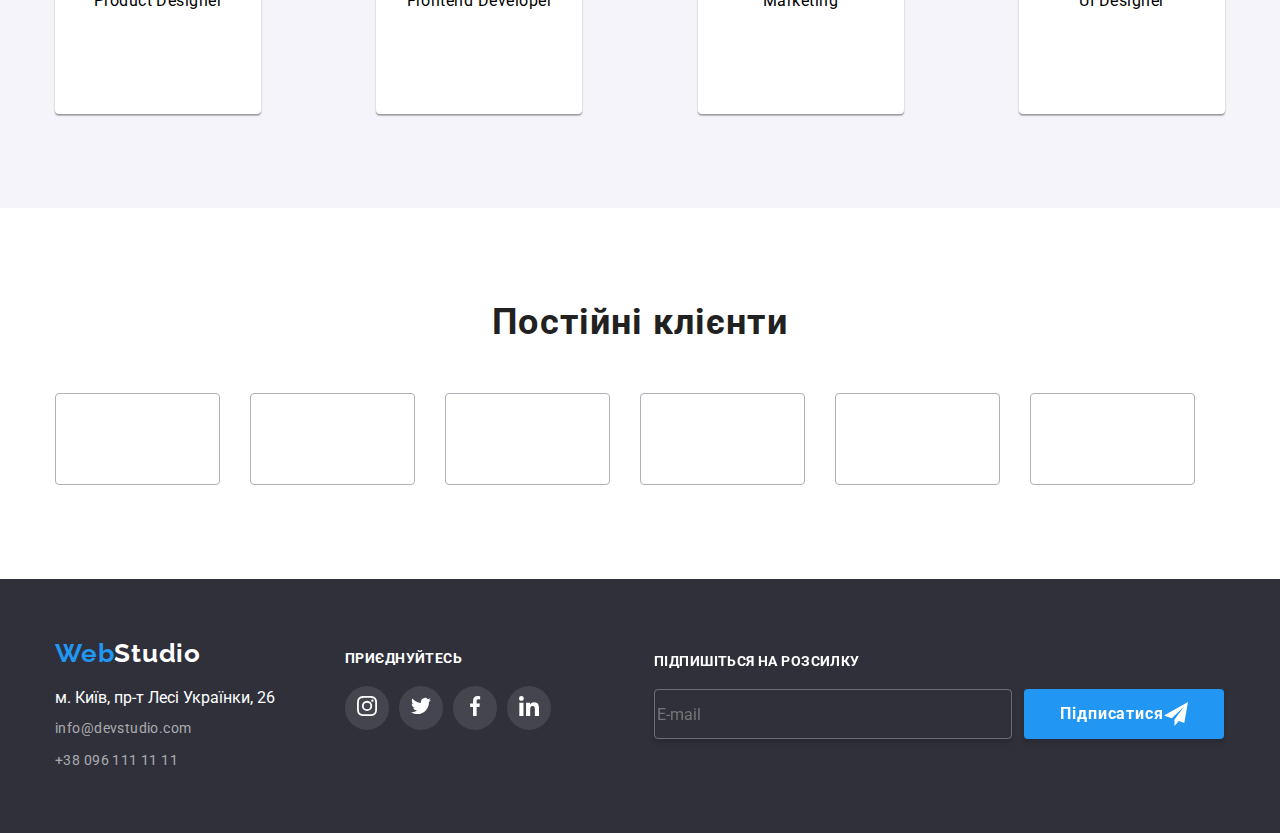
==== commit 7c09186d: "hw-27" ====
--- a/index.html
+++ b/index.html
@@ -63,22 +63,27 @@
                             </svg>
                         </button>
                         <p class="modal-text">Залиште свої дані, ми вам передзвонимо</p>
-                        <form>
-                            <label class="modal-label" for="username">Ім'я</label>
-                            <input class="modal-input" type="text" id="username" required>
-                            <label class="modal-label" for="userphone">Телефон</label>
-                            <input class="modal-input" type="text" id="userphone" required>
-                            <label class="modal-label" for="usermail">Пошта</label>
-                            <input class="modal-input" type="text" id="usermail" required>
-                            <label class="modal-label" for="coments">Коментар</label>
-                            <input class="modal-coments" type="text" id="coments" placeholder="Введіть текст" required>
-                            <input class="modal-checkbox" type="checkbox" id="checkbox">
-                            <label class="checkbox-label" for="checkbox">Погоджуюся з розсилкою та приймаю
-                                <a href="/">
-                                    <span class="modal-span">Умови договору</span>
-                                </a>
-                            </label>
-                            <button class="modal-send-button">Відправити</button>
+                        <form class="modal-form">
+                            <div class="modal-div">
+                                <label class="modal-label" for="username">Ім'я</label>
+                                <input class="modal-input" type="text" id="username" required>
+                                <label class="modal-label" for="userphone">Телефон</label>
+                                <input class="modal-input" type="text" id="userphone" required>
+                                <label class="modal-label" for="usermail">Пошта</label>
+                                <input class="modal-input" type="text" id="usermail" required>
+                                <label class="modal-label" for="coments">Коментар</label>
+                                <input class="modal-coments" type="text" id="coments" placeholder="Введіть текст"
+                                    required>
+                            </div>
+                            <div class="send-div">
+                                <input class="modal-checkbox" type="checkbox" id="checkbox">
+                                <label class="checkbox-label" for="checkbox">Погоджуюся з розсилкою та приймаю
+                                    <a href="/">
+                                        <span class="modal-span">Умови договору</span>
+                                    </a>
+                                </label>
+                                <button class="modal-send-button">Відправити</button>
+                            </div>
                         </form>
                     </div>
                 </div>
@@ -400,17 +405,20 @@
                         </ul>
                     </li>
                 </ul>
+                <div class="sending">
+                    <p class="sending-text">
+                        Підпишіться на розсилку
+                    </p>
+                    <form class="footer-form">
+                        <input class="footer-input" type="text" id="rozsilka" placeholder="E-mail">
+                        <button class="footer-subscribe-button">Підписатися
+                            <svg class="footer-svg">
+                                <use href="./images/symbol-defs.svg#send"></use>
+                            </svg>
+                        </button>
+                    </form>
+                </div>
             </address>
-            <div class="">
-                <p class="">
-                    Підпишіться на розсилку
-                </p>
-                <form class="">
-                    <input class="" type="text" id="rozsilka" placeholder="E-mail">
-                    <label class="" for="rozsilka"></label>
-                    <button class=""></button>
-                </form>
-            </div>
         </div>
     </footer>
     <script src="./js/modal.js"></script>
--- a/css/style.css
+++ b/css/style.css
@@ -216,6 +216,9 @@
     padding: 15px;
     background-color: #fff;
     transform: translate(-50%, -50%);
+    margin-top: 8px;
+    margin-bottom: 40px;
+
 }
 
 .modal .btn {
@@ -262,6 +265,7 @@
     letter-spacing: 0.03em;
     text-align: center;
     color: var(--text-color);
+    margin-bottom: 12px;
 }
 
 .close-button {
@@ -274,6 +278,15 @@
 
 .modal-span {
     text-decoration: underline;
+}
+
+.modal-form {
+    outline: red 1px solid;
+}
+
+.send-div {
+    outline: red 1px solid;
+    width: 448px;
 }
 
 .ourwork-list {
@@ -676,6 +689,7 @@
 .social-links {
     display: flex;
     justify-content: space-between;
+    margin-right: 93px;
 }
 
 .social-links-item {
@@ -700,4 +714,68 @@
     margin-top: 20px;
     display: flex;
     font-style: normal;
+}
+
+.footer-subscribe-button {
+    display: flex;
+    width: 200px;
+    height: 50px;
+    border-radius: 4px;
+    font-family: var(--font-family);
+    font-weight: 700;
+    font-size: 16px;
+    line-height: 187%;
+    letter-spacing: 0.06em;
+    text-align: center;
+    color: #fff;
+    background-color: var(--button-color);
+    box-shadow: 0 4px 4px 0 rgba(0, 0, 0, 0.15);
+    border: none;
+    justify-content: center;
+    align-items: center;
+    position: absolute;
+    left: 370px;
+    bottom: 0px;
+}
+
+.footer-svg {
+    width: 24px;
+    height: 24px;
+    fill: #fff;
+}
+
+.sending-text {
+    /* margin-bottom: 20px;
+    margin-top: -39px; */
+    font-family: var(--font-family);
+    font-weight: 700;
+    font-size: 14px;
+    letter-spacing: 0.03em;
+    text-transform: uppercase;
+    color: #fff;
+    position: absolute;
+    bottom: 70px;
+    left: 0px;
+}
+
+.footer-input {
+    width: 358px;
+    height: 50px;
+    position: absolute;
+    border: 1px solid rgba(255, 255, 255, 0.3);
+    border-radius: 4px;
+    box-shadow: 0 4px 4px 0 rgba(0, 0, 0, 0.15);
+    background: rgba(33, 150, 243, 0);
+    margin-right: 12px;
+    left: 0px;
+    bottom: 0px;
+}
+
+.sending {
+    width: 571px;
+    height: 50px;
+    position: relative;
+    display: flex;
+    justify-content: center;
+    align-items: center;
 }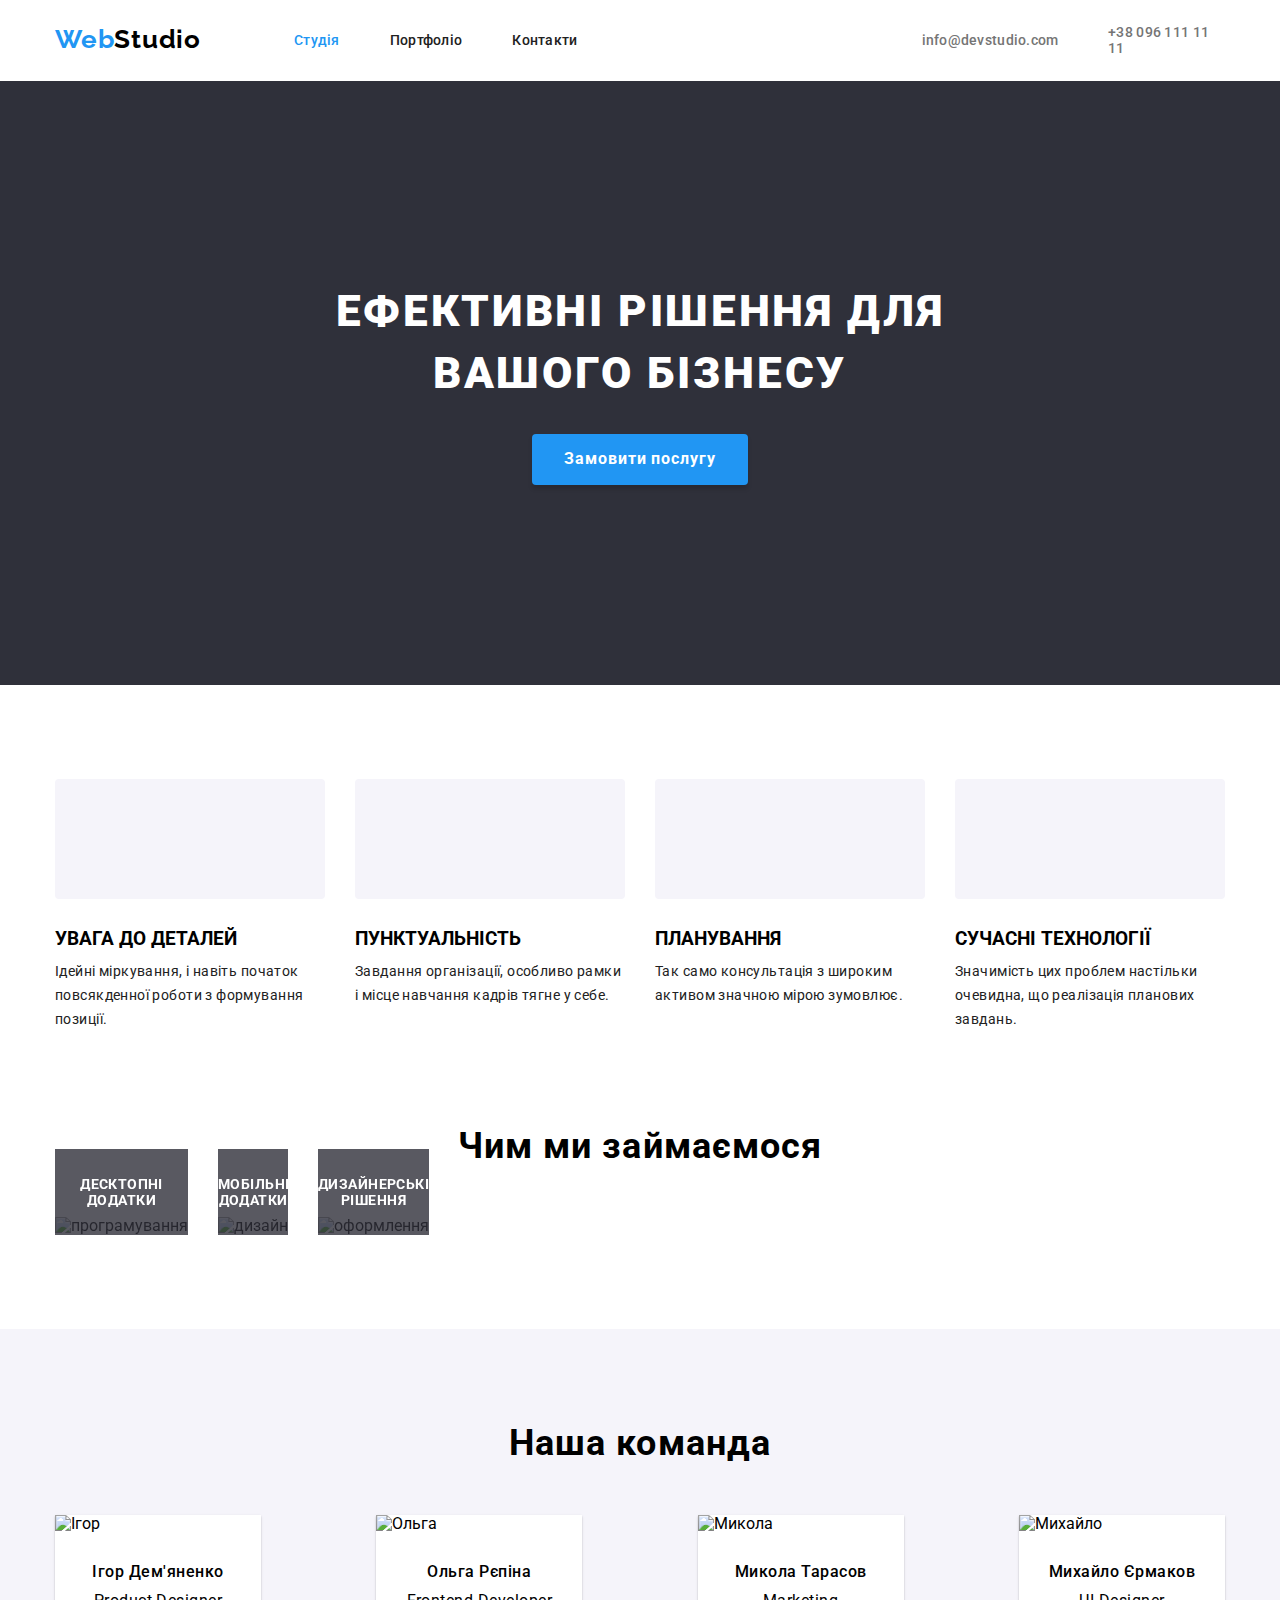
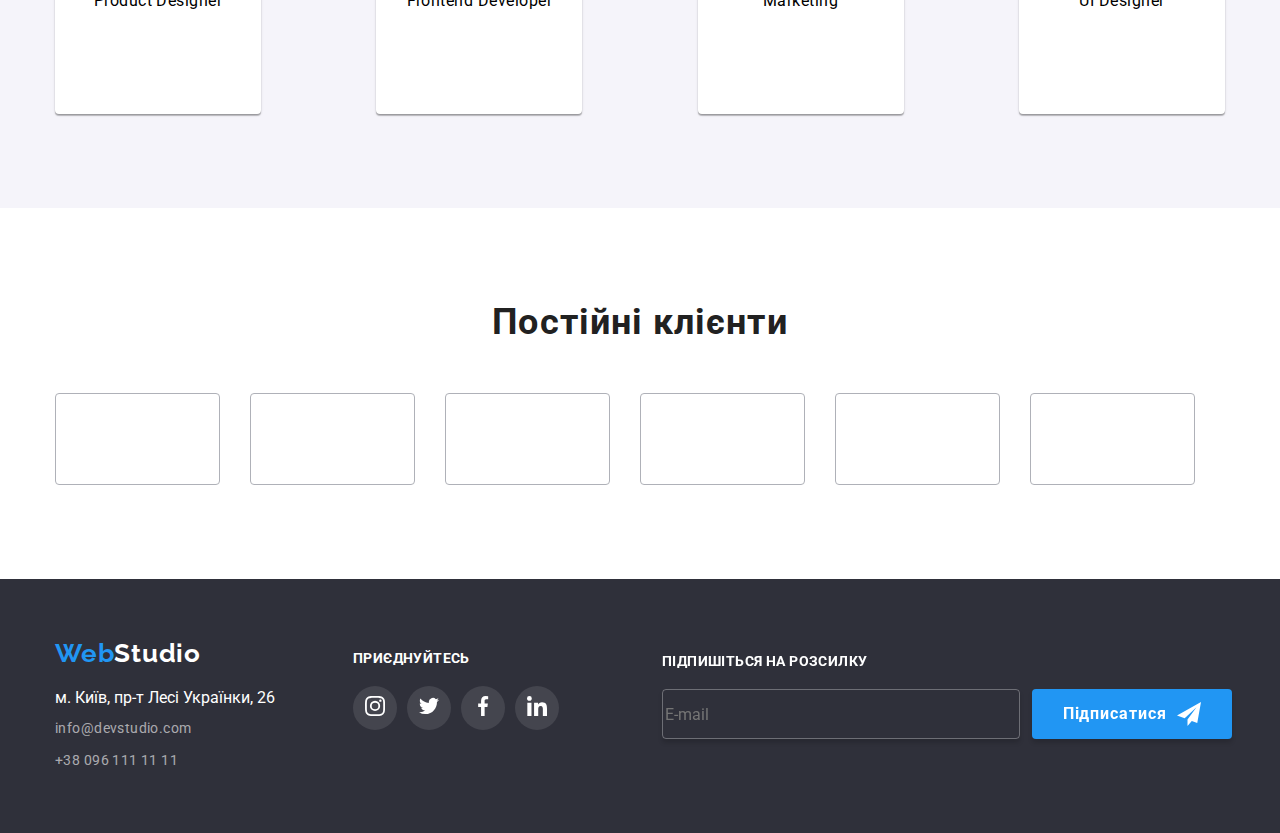
==== commit fb1c5343: "hw-27" ====
--- a/index.html
+++ b/index.html
@@ -74,8 +74,8 @@
                                 <label class="modal-label" for="coments">Коментар</label>
                                 <input class="modal-coments" type="text" id="coments" placeholder="Введіть текст"
                                     required>
-                            </div>
-                            <div class="send-div">
+                                <!-- </div> -->
+                                <!-- <div class="send-div"> -->
                                 <input class="modal-checkbox" type="checkbox" id="checkbox">
                                 <label class="checkbox-label" for="checkbox">Погоджуюся з розсилкою та приймаю
                                     <a href="/">
--- a/css/style.css
+++ b/css/style.css
@@ -235,12 +235,51 @@
     color: #757575;
 }
 
+.modal-label:nth-child(1) {
+    /* position: absolute;
+    left: 0px;
+    top: 0px; */
+    margin-bottom: 4px;
+}
+
+.modal-label:nth-child(2) {
+    /* position: absolute;
+    left: 0px;
+    top: 68px; */
+    margin-bottom: 4px;
+}
+
+.modal-label:nth-child(3) {
+    /* position: absolute;
+    left: 0px;
+    top: 136px; */
+    margin-bottom: 4px;
+}
+
 .modal-input {
     border: 1px solid rgba(33, 33, 33, 0.2);
     border-radius: 4px;
     width: 448px;
     height: 40px;
 }
+
+/* .modal-input:nth-child(1) {
+    position: absolute;
+    left: 0px;
+    bottom: 1px;
+}
+
+.modal-input:nth-child(2) {
+    position: absolute;
+    left: 0px;
+    top: 86px;
+}
+
+.modal-input:nth-child(3) {
+    position: absolute;
+    left: 0px;
+    top: 106px;
+} */
 
 .modal-send-button {
     border-radius: 4px;
@@ -280,11 +319,23 @@
     text-decoration: underline;
 }
 
+.modal-checkbox {
+    position: absolute;
+}
+
+.checkbox-label {
+    position: absolute;
+}
+
 .modal-form {
+    position: relative;
     outline: red 1px solid;
+    width: 448px;
+    margin: 0 auto;
 }
 
 .send-div {
+    position: relative;
     outline: red 1px solid;
     width: 448px;
 }
@@ -639,6 +690,7 @@
 }
 
 .footer-list {
+    width: 231px;
     margin-right: 70px;
 }
 
@@ -736,12 +788,14 @@
     position: absolute;
     left: 370px;
     bottom: 0px;
+    cursor: pointer;
 }
 
 .footer-svg {
     width: 24px;
     height: 24px;
     fill: #fff;
+    margin-left: 10px;
 }
 
 .sending-text {
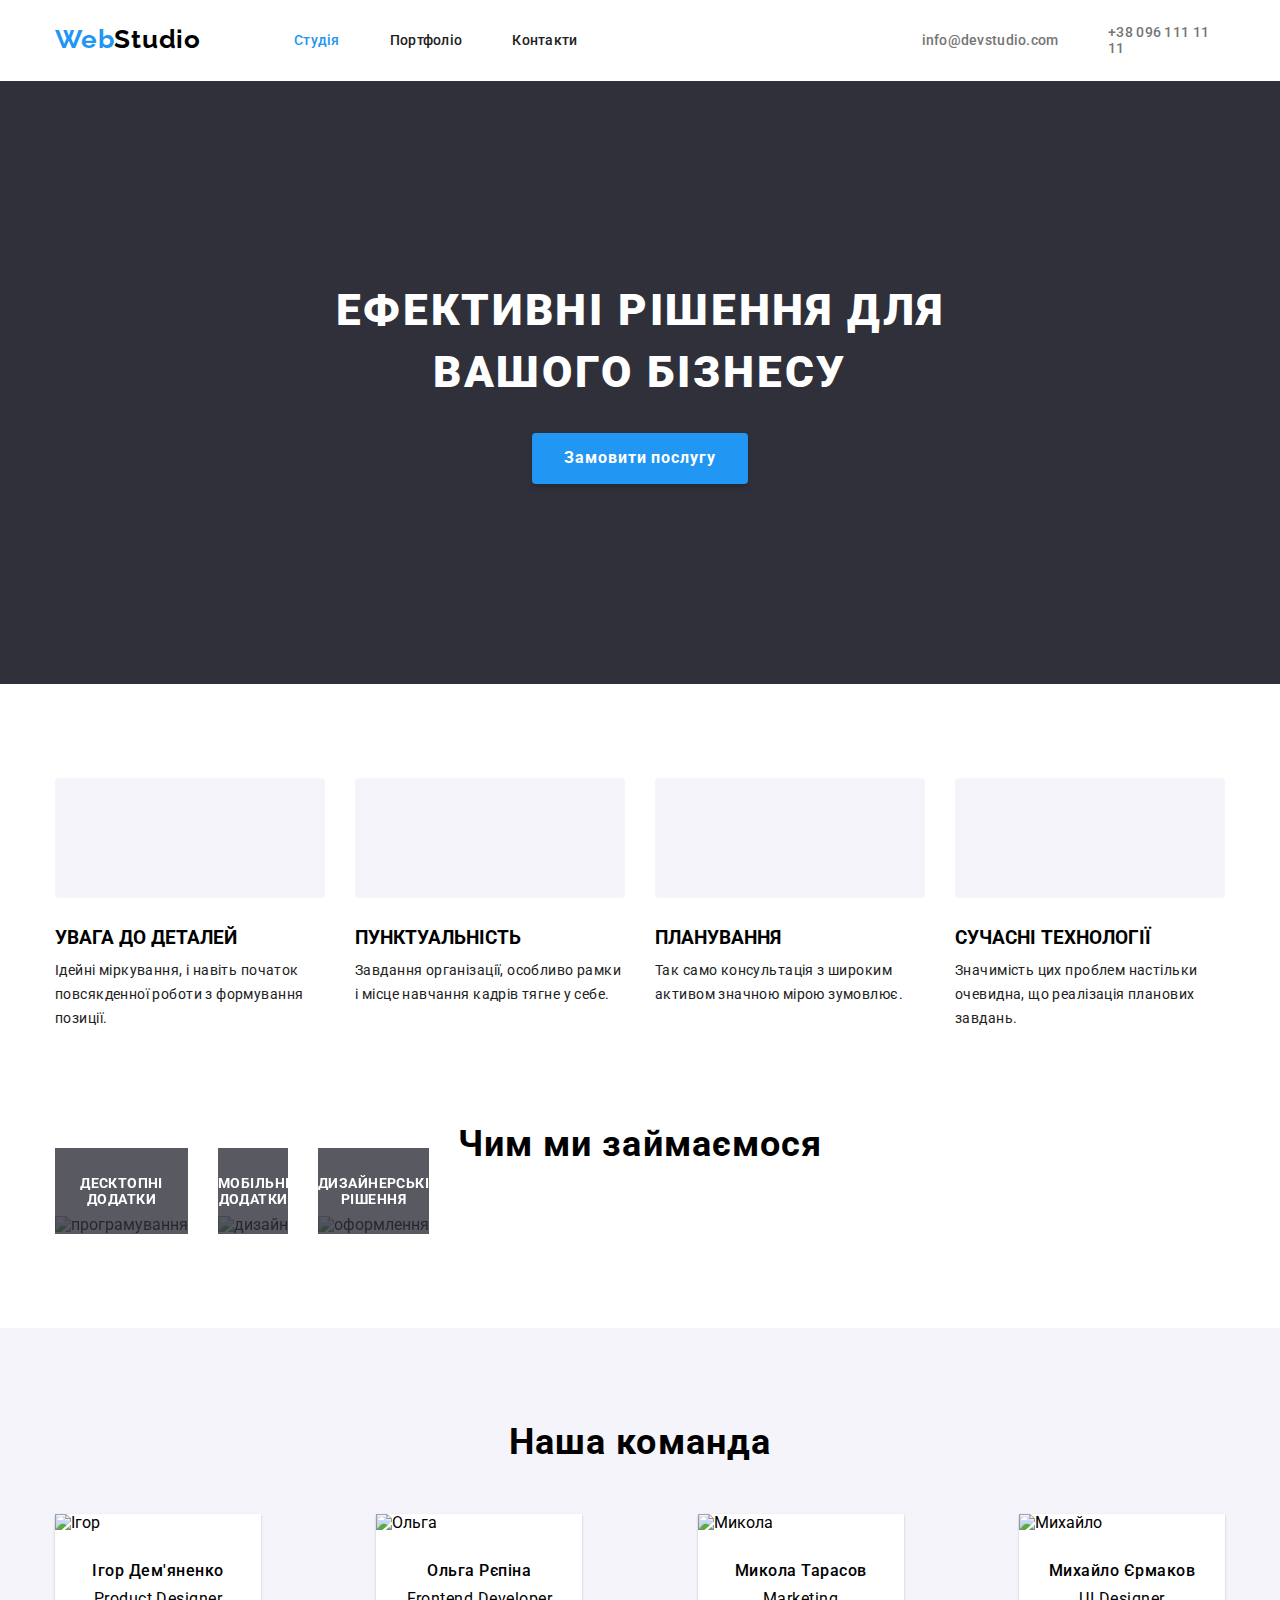
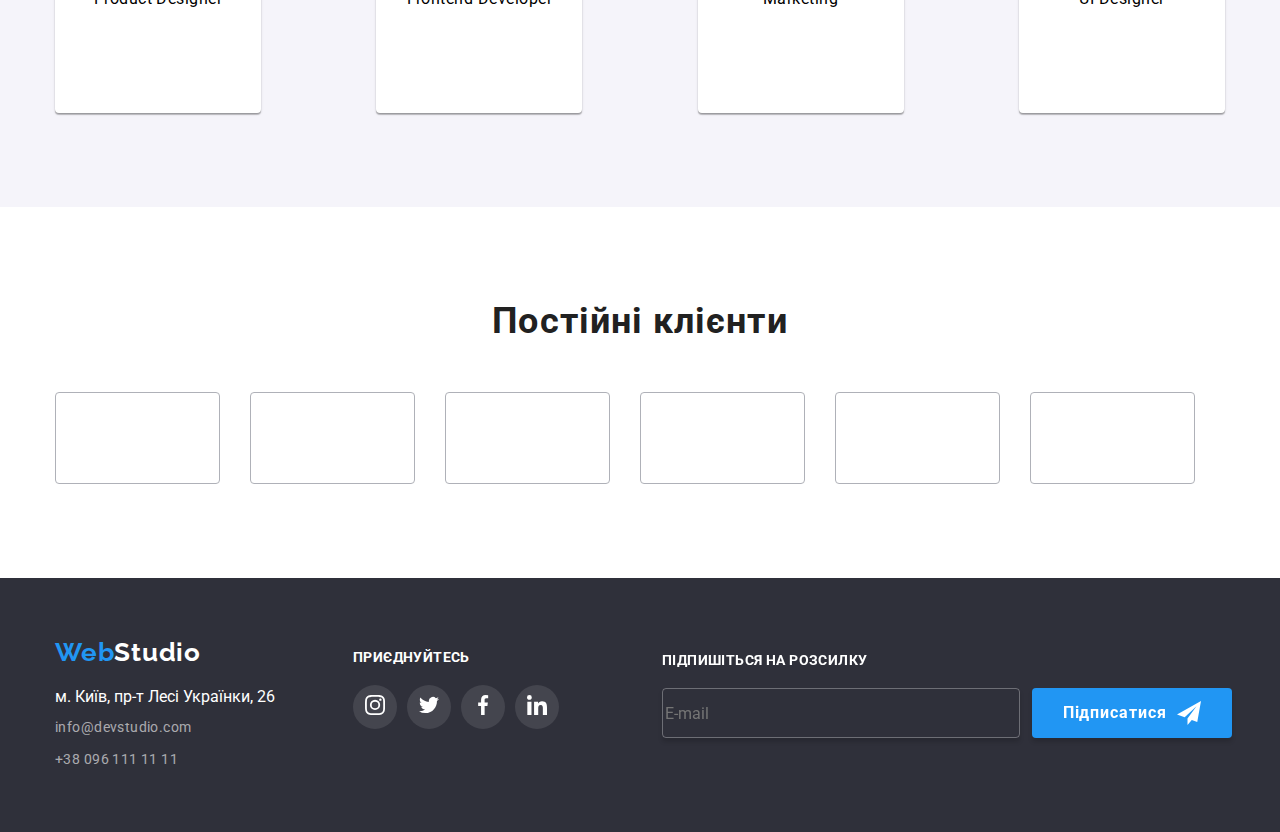
==== commit 4a903b8f: "hw-27" ====
--- a/index.html
+++ b/index.html
@@ -65,17 +65,30 @@
                         <p class="modal-text">Залиште свої дані, ми вам передзвонимо</p>
                         <form class="modal-form">
                             <div class="modal-div">
-                                <label class="modal-label" for="username">Ім'я</label>
-                                <input class="modal-input" type="text" id="username" required>
-                                <label class="modal-label" for="userphone">Телефон</label>
-                                <input class="modal-input" type="text" id="userphone" required>
-                                <label class="modal-label" for="usermail">Пошта</label>
-                                <input class="modal-input" type="text" id="usermail" required>
+                                <div class="modal-form-div">
+                                    <label class="modal-label" for="username">Ім'я</label>
+                                    <input class="modal-input" type="text" id="username" required>
+                                    <svg class="modal-svg" width="18px" height="18px">
+                                        <use href="./images/symbol-defs.svg#person-black"></use>
+                                    </svg>
+                                </div>
+                                <div class="modal-form-div">
+                                    <label class="modal-label" for="userphone">Телефон</label>
+                                    <input class="modal-input" type="text" id="userphone" required>
+                                    <svg class="modal-svg" width="18px" height="18px">
+                                        <use href="./images/symbol-defs.svg#phone-black"></use>
+                                    </svg>
+                                </div>
+                                <div class="modal-form-div">
+                                    <label class="modal-label" for="usermail">Пошта</label>
+                                    <input class="modal-input" type="text" id="usermail" required>
+                                    <svg class="modal-svg" width="18px" height="18px">
+                                        <use href="./images/symbol-defs.svg#email-black"></use>
+                                    </svg>
+                                </div>
                                 <label class="modal-label" for="coments">Коментар</label>
-                                <input class="modal-coments" type="text" id="coments" placeholder="Введіть текст"
-                                    required>
-                                <!-- </div> -->
-                                <!-- <div class="send-div"> -->
+                                <textarea class="modal-coments" type="text" id="coments"
+                                    placeholder="Введіть текст"></textarea>
                                 <input class="modal-checkbox" type="checkbox" id="checkbox">
                                 <label class="checkbox-label" for="checkbox">Погоджуюся з розсилкою та приймаю
                                     <a href="/">
--- a/css/style.css
+++ b/css/style.css
@@ -8,8 +8,10 @@
 }
 
 body {
+    /* position: relative; */
     font-family: "Roboto";
     box-sizing: border-box;
+    padding-top: 80px;
 }
 
 .conteiner {
@@ -24,6 +26,10 @@
     background: #fff;
     padding-top: 24px;
     padding-bottom: 25px;
+    position: fixed;
+    left: 0;
+    top: 0;
+    width: 100%;
 }
 
 .head {
@@ -193,7 +199,7 @@
     left: 0;
     width: 100%;
     height: 100%;
-    background-color: rgba(0, 0, 0, 0.5);
+    background-color: rgba(0, 0, 0, 0.2);
     opacity: 1;
 }
 
@@ -210,14 +216,13 @@
     position: absolute;
     top: 50%;
     left: 50%;
-    min-width: 582px;
-    min-height: 581px;
-    border-radius: 4px;
-    padding: 15px;
+    width: 582px;
+    height: 581px;
+    border-radius: 4px;
+    padding: 40px;
     background-color: #fff;
     transform: translate(-50%, -50%);
-    margin-top: 8px;
-    margin-bottom: 40px;
+    box-shadow: 0 2px 1px 0 rgba(0, 0, 0, 0.2), 0 1px 1px 0 rgba(0, 0, 0, 0.14), 0 1px 3px 0 rgba(0, 0, 0, 0.12);
 
 }
 
@@ -227,59 +232,98 @@
     right: 10px;
 }
 
+.modal-form-div {
+    position: relative;
+    display: flex;
+    flex-direction: column;
+}
+
+.modal-form-div:focus {
+    fill: var(--button-color);
+    cursor: pointer;
+}
+
+.modal-div-userphone {
+    position: relative;
+    display: flex;
+    flex-direction: column;
+}
+
+.modal-div-userphone:focus {
+    fill: var(--button-color);
+    cursor: pointer;
+}
+
+.modal-div-usermail {
+    position: relative;
+    display: flex;
+    flex-direction: column;
+}
+
+.modal-div-usermail:focus {
+    fill: var(--button-color);
+    cursor: pointer;
+}
+
+.modal-svg {
+    position: absolute;
+    top: 31px;
+}
+
+.modal-svg:nth-child(1) {
+    left: 12px;
+    /* top: 1px; */
+}
+
+.modal-svg:nth-child(2) {
+    left: 12px;
+    /* top: 21px; */
+}
+
+.modal-svg:nth-child(3) {
+    left: 12px;
+    /* top: 21px; */
+}
+
 .modal-label {
     font-family: var(--font-family);
     font-weight: 400;
     font-size: 12px;
     letter-spacing: 0.01em;
     color: #757575;
-}
-
-.modal-label:nth-child(1) {
-    /* position: absolute;
-    left: 0px;
-    top: 0px; */
     margin-bottom: 4px;
 }
 
-.modal-label:nth-child(2) {
-    /* position: absolute;
-    left: 0px;
-    top: 68px; */
-    margin-bottom: 4px;
-}
-
-.modal-label:nth-child(3) {
-    /* position: absolute;
-    left: 0px;
-    top: 136px; */
-    margin-bottom: 4px;
+.modal-coments {
+    width: 100%;
+    height: 120px;
+    border: 1px solid rgba(33, 33, 33, 0.2);
+    border-radius: 4px;
+    margin-bottom: 20px;
+    resize: none;
+    padding: 12px 16px;
+}
+
+.modal-coments::placeholder {
+    font-family: 'Roboto';
+    font-weight: 400;
+    font-size: 12px;
+    letter-spacing: 0.01em;
+    color: rgba(117, 117, 117, 0.5);
 }
 
 .modal-input {
+    width: 100%;
+    height: 40px;
     border: 1px solid rgba(33, 33, 33, 0.2);
     border-radius: 4px;
-    width: 448px;
-    height: 40px;
-}
-
-/* .modal-input:nth-child(1) {
-    position: absolute;
-    left: 0px;
-    bottom: 1px;
-}
-
-.modal-input:nth-child(2) {
-    position: absolute;
-    left: 0px;
-    top: 86px;
-}
-
-.modal-input:nth-child(3) {
-    position: absolute;
-    left: 0px;
-    top: 106px;
-} */
+    margin-bottom: 10px;
+    padding-left: 42px;
+}
+
+.modal-input:focus {
+    border: solid 1px var(--button-color);
+}
 
 .modal-send-button {
     border-radius: 4px;
@@ -293,8 +337,10 @@
     font-size: 16px;
     line-height: 187%;
     letter-spacing: 0.06em;
-    text-align: center;
-    color: #fff;
+    color: #fff;
+    display: block;
+    margin: 0 auto;
+    cursor: pointer;
 }
 
 .modal-text {
@@ -307,37 +353,45 @@
     margin-bottom: 12px;
 }
 
-.close-button {
-    border-radius: 50%;
+.btn {
+    width: 30px;
+    height: 30px;
+    border-radius: 100%;
     border: none;
-    display: flex;
-    justify-content: center;
-    align-items: center;
+    stroke-width: 1px;
+    stroke: rgba(0, 0, 0, 0.1);
+    display: flex;
+    justify-content: center;
+    align-items: center;
+    cursor: pointer;
+}
+
+.btn:hover {
+    fill: var(--button-color);
 }
 
 .modal-span {
     text-decoration: underline;
+    text-decoration-skip-ink: none;
+    color: #2196f3;
 }
 
 .modal-checkbox {
-    position: absolute;
+    margin-left: 12px;
+    margin-bottom: 30px;
 }
 
 .checkbox-label {
-    position: absolute;
+    font-family: var(--font-family);
+    font-weight: 400;
+    font-size: 14px;
+    line-height: 171%;
+    letter-spacing: 0.03em;
+    color: #757575;
 }
 
 .modal-form {
-    position: relative;
-    outline: red 1px solid;
-    width: 448px;
-    margin: 0 auto;
-}
-
-.send-div {
-    position: relative;
-    outline: red 1px solid;
-    width: 448px;
+    width: 100%;
 }
 
 .ourwork-list {
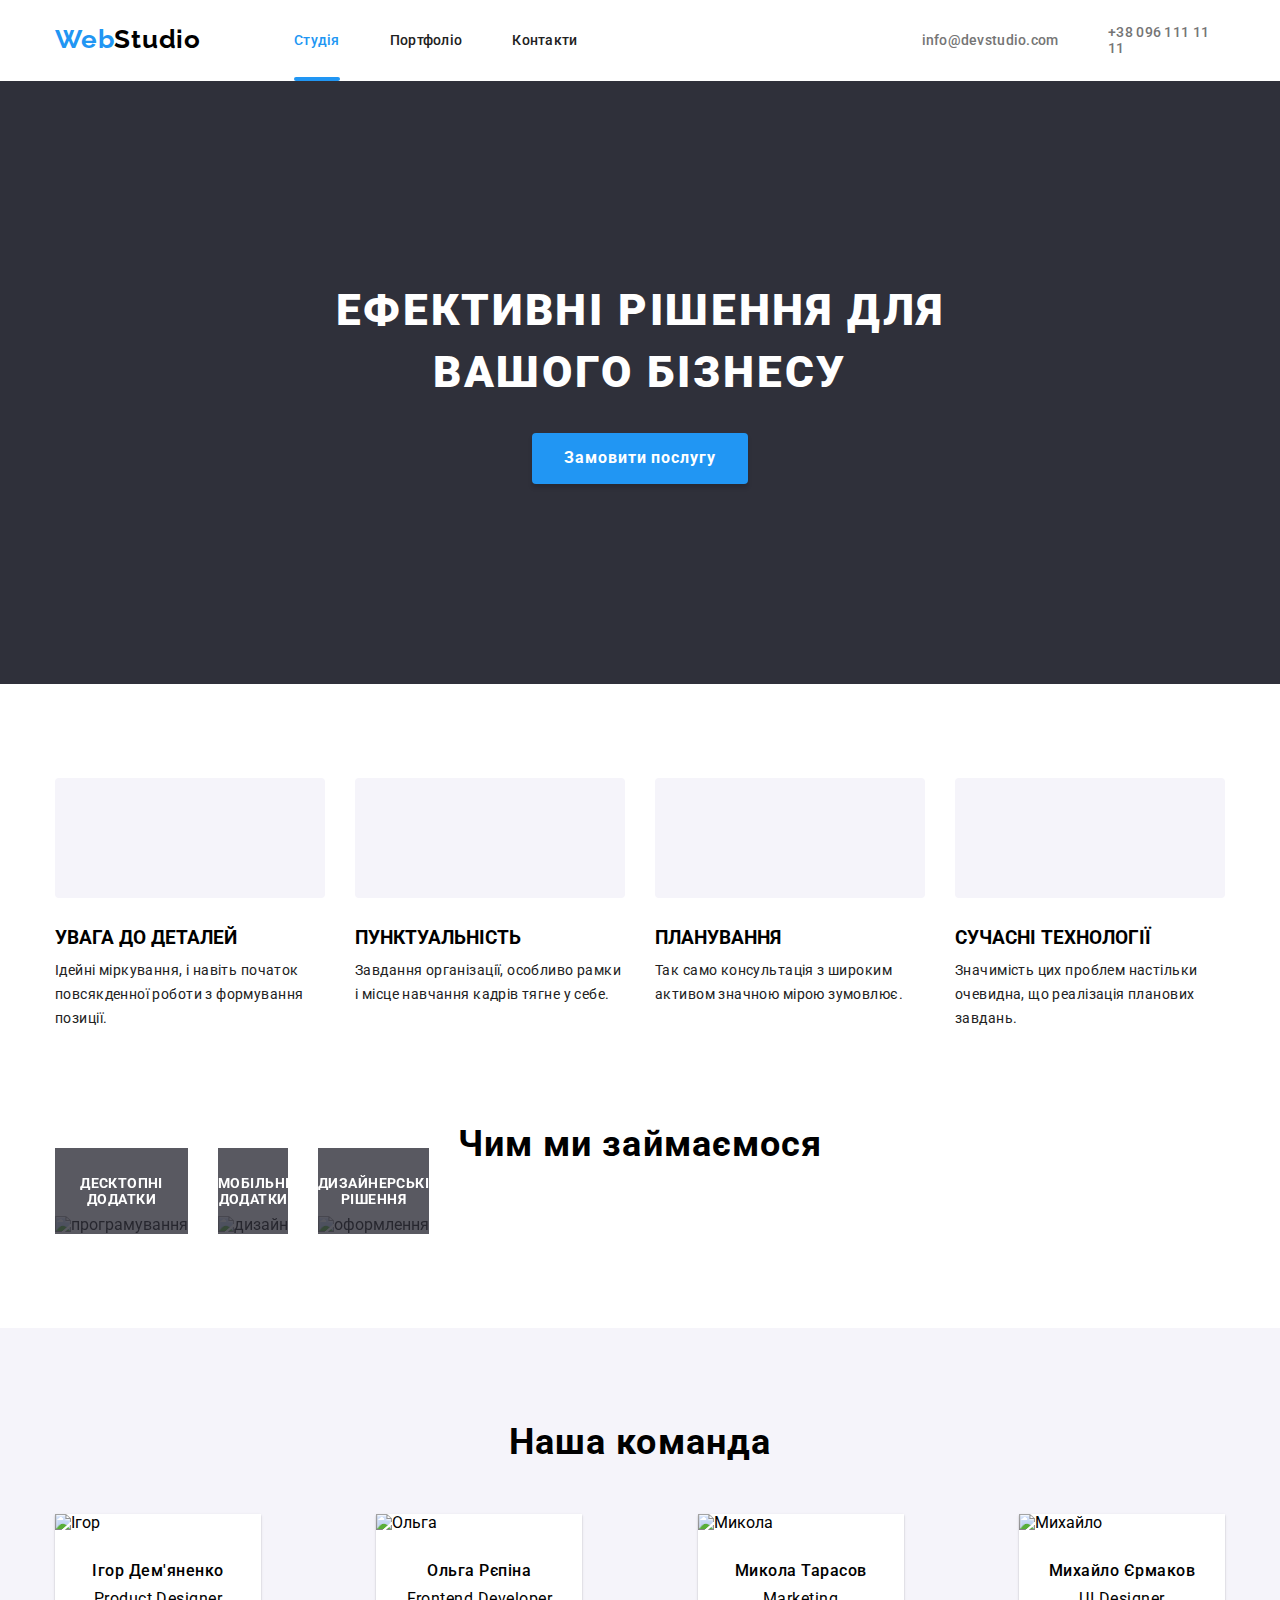
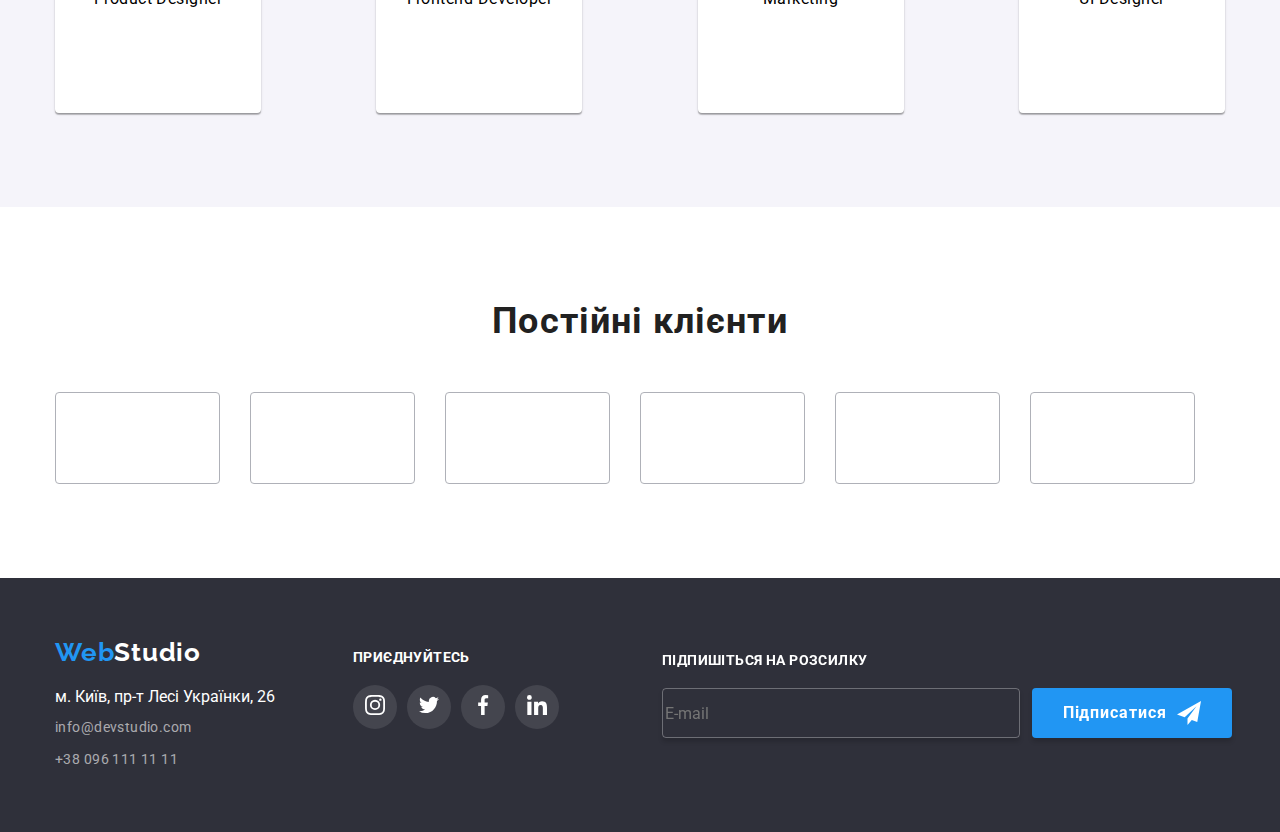
==== commit 816538d6: "hw-28" ====
--- a/index.html
+++ b/index.html
@@ -353,8 +353,8 @@
                     </li>
                     <li class="links-item">
                         <ul class="social-links">
-                            <li class="social-links-item"><a class="social-links-link"
-                                    href="https://www.instagram.com/">
+                            <li class="social-links-item">
+                                <a class="social-links-link" href="https://www.instagram.com/">
                                     <svg xmlns="http://www.w3.org/2000/svg" width="20" height="20" fill="none">
                                         <g fill="#fff" clip-path="url(#a)">
                                             <path
--- a/css/style.css
+++ b/css/style.css
@@ -30,6 +30,7 @@
     left: 0;
     top: 0;
     width: 100%;
+    z-index: 2;
 }
 
 .head {
@@ -64,8 +65,6 @@
 
 .header-second-list {
     display: flex;
-    /* flex-direction: row;  */
-    /* justify-content: flex-end; */
     gap: 30px;
 }
 
@@ -85,7 +84,6 @@
 }
 
 .contacts-links {
-    /* font-family: "Roboto"; */
     font-weight: 500;
     font-size: 14px;
     letter-spacing: 0.02em;
@@ -93,21 +91,24 @@
     display: flex;
     align-items: center;
     fill: #AFB1B8;
-}
-
-.contacts-links:hover {
+    transition-property: color, fill;
+    transition-duration: 250ms;
+    transition-timing-function: cubic-bezier(0.4, 0, 0.2, 1);
+}
+
+.header-second-list-item:hover .contacts-links {
     color: var(--button-color);
     fill: var(--button-color);
 }
 
 .header-link {
-    /* font-family: "Roboto"; */
     font-weight: 500;
     font-size: 14px;
     letter-spacing: 0.02em;
-    /* margin-left: 25px;
-    margin-right: 25px; */
     color: var(--text-color);
+    transition-property: color;
+    transition-duration: 250ms;
+    transition-timing-function: cubic-bezier(0.4, 0, 0.2, 1);
 }
 
 .header-link:hover {
@@ -129,8 +130,27 @@
 }
 
 .active-link {
-    color: var(--button-color)
-}
+    color: var(--button-color);
+    position: relative;
+    transition-property: background-color;
+    transition-duration: 250ms;
+    transition-timing-function: cubic-bezier(0.4, 0, 0.2, 1);
+}
+
+.active-link::after {
+    width: 100%;
+    height: 4px;
+    content: "";
+    position: absolute;
+    bottom: -33px;
+    border-radius: 2px;
+    border: none;
+    background-repeat: no-repeat;
+    background-position: center;
+    background-color: var(--button-color);
+    display: block;
+}
+
 
 /*? main */
 
@@ -586,6 +606,9 @@
     border-radius: 50%;
     fill: #AFB1B8;
     cursor: pointer;
+    transition-property: color, fill;
+    transition-duration: 250ms;
+    transition-timing-function: cubic-bezier(0.4, 0, 0.2, 1);
 }
 
 .social-media-list-item:hover {
@@ -631,7 +654,9 @@
     justify-content: center;
     align-items: center;
     fill: #AFB1B8;
-
+    transition-property: color, fill;
+    transition-duration: 250ms;
+    transition-timing-function: cubic-bezier(0.4, 0, 0.2, 1);
 }
 
 .clients-list-item:hover {
@@ -663,6 +688,16 @@
     border-radius: 4px;
     border: none;
     cursor: pointer;
+    transition-property: color, background-color, box-shadow;
+    transition-duration: 250ms;
+    transition-timing-function: cubic-bezier(0.4, 0, 0.2, 1);
+}
+
+.portfolios-button:hover {
+    color: #fff;
+    background-color: var(--button-color);
+    border: none;
+    box-shadow: 0 1px 2px 0 rgba(0, 0, 0, 0.25), 0 2px 2px 0 rgba(0, 0, 0, 0.25), 0 3px 1px 0 rgba(0, 0, 0, 0.25);
 }
 
 .activ-link {
@@ -720,10 +755,41 @@
     flex-basis: calc((100% - 60px) / 3);
     background: #fff;
     padding-bottom: 20px;
+    transition-property: box-shadow;
+    transition-duration: 250ms;
+    transition-timing-function: cubic-bezier(0.4, 0, 0.2, 1);
 }
 
 .works-list-item:hover {
     box-shadow: 1px 4px 6px 0 rgba(0, 0, 0, 0.16), 0 4px 4px 0 rgba(0, 0, 0, 0.06), 0 1px 1px 0 rgba(0, 0, 0, 0.12);
+}
+
+.card-overlay-box {
+    width: 100%;
+    position: relative;
+    overflow: hidden;
+}
+
+.card-text {
+    width: 100%;
+    height: 100%;
+    position: absolute;
+    padding: 63px 24px;
+    font-family: var(--font-family);
+    font-weight: 400;
+    font-size: 18px;
+    line-height: 156%;
+    letter-spacing: 0.03em;
+    color: #fff;
+    background: rgba(33, 150, 243, 0.9);
+    transition-property: transform;
+    transition-duration: 250ms;
+    transition-timing-function: cubic-bezier(0.4, 0, 0.2, 1);
+
+}
+
+.works-list-item:hover .card-text {
+    transform: translateY(-100%);
 }
 
 .footer-logo-white {
@@ -808,6 +874,9 @@
     background-color: rgba(255, 255, 255, 0.1);
     border-radius: 50%;
     cursor: pointer;
+    transition-property: fill, background-color;
+    transition-duration: 250ms;
+    transition-timing-function: cubic-bezier(0.4, 0, 0.2, 1);
 }
 
 .social-links-item:hover {
